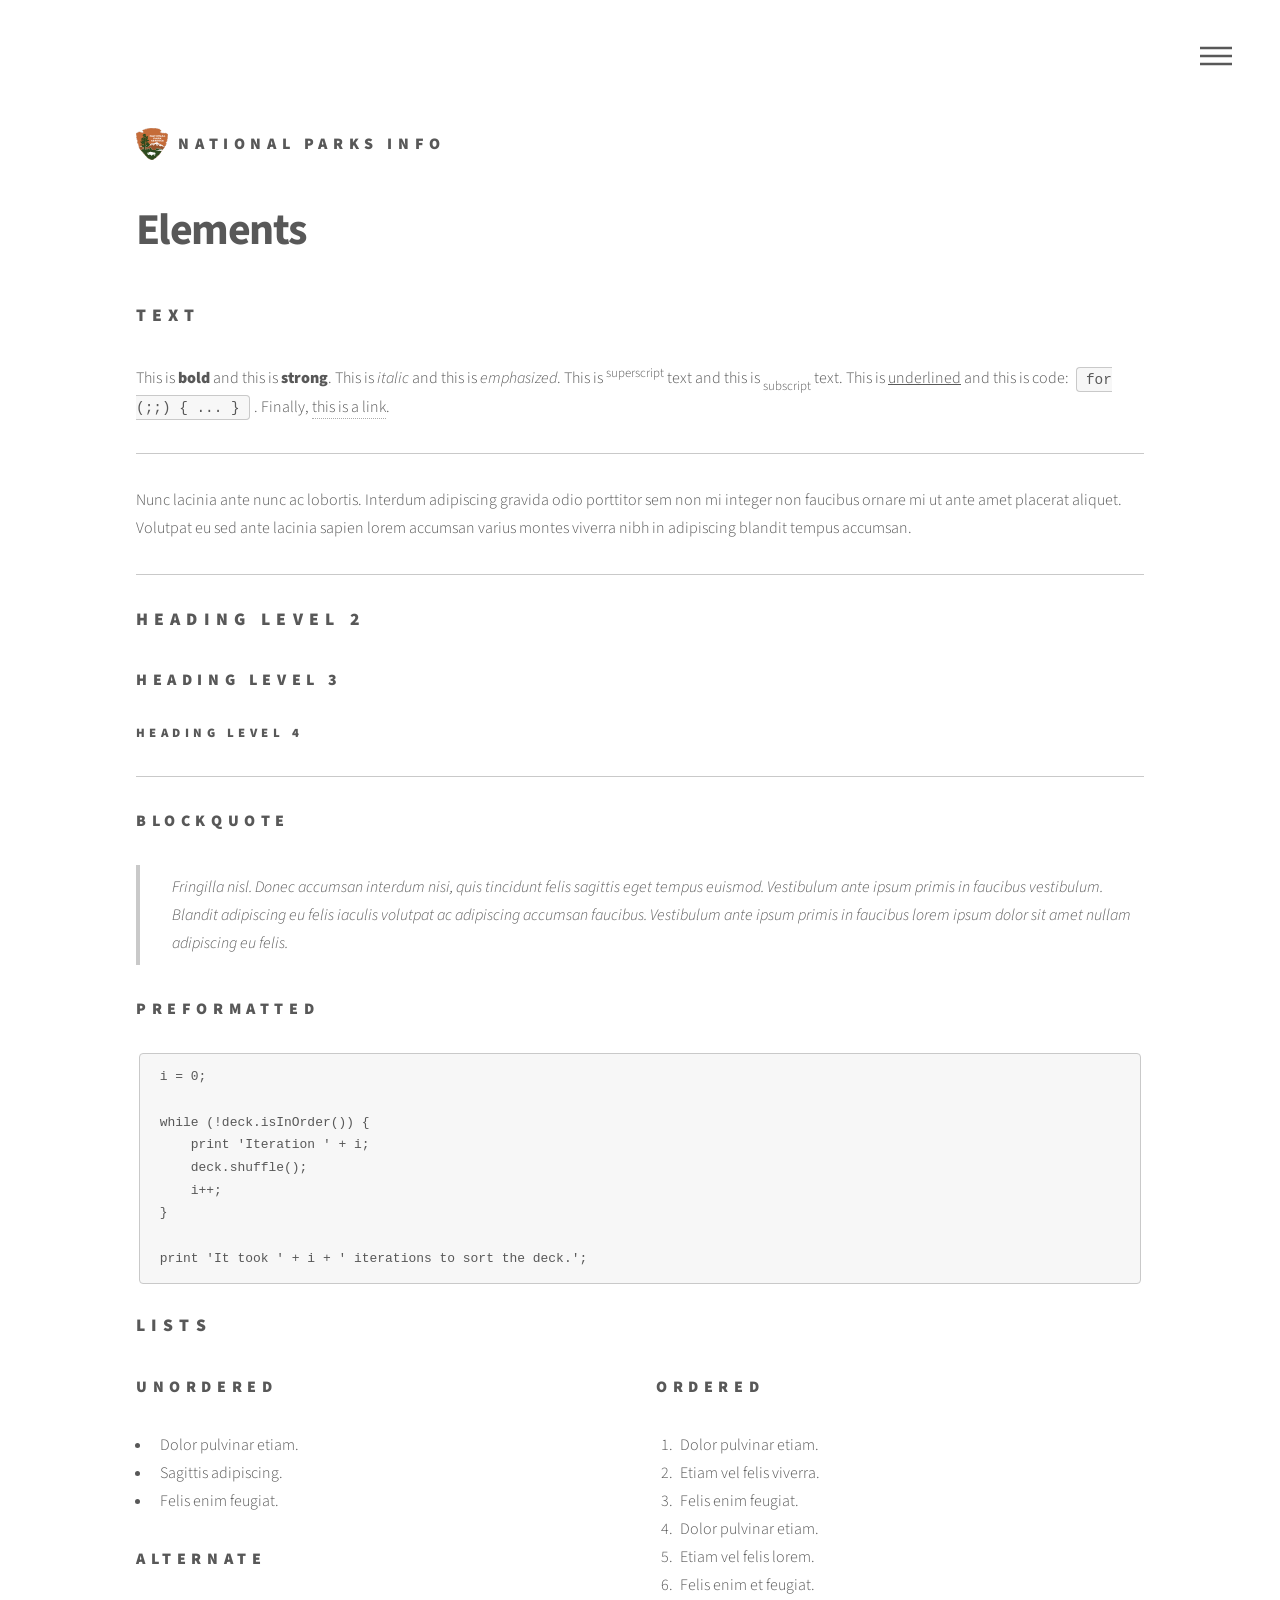
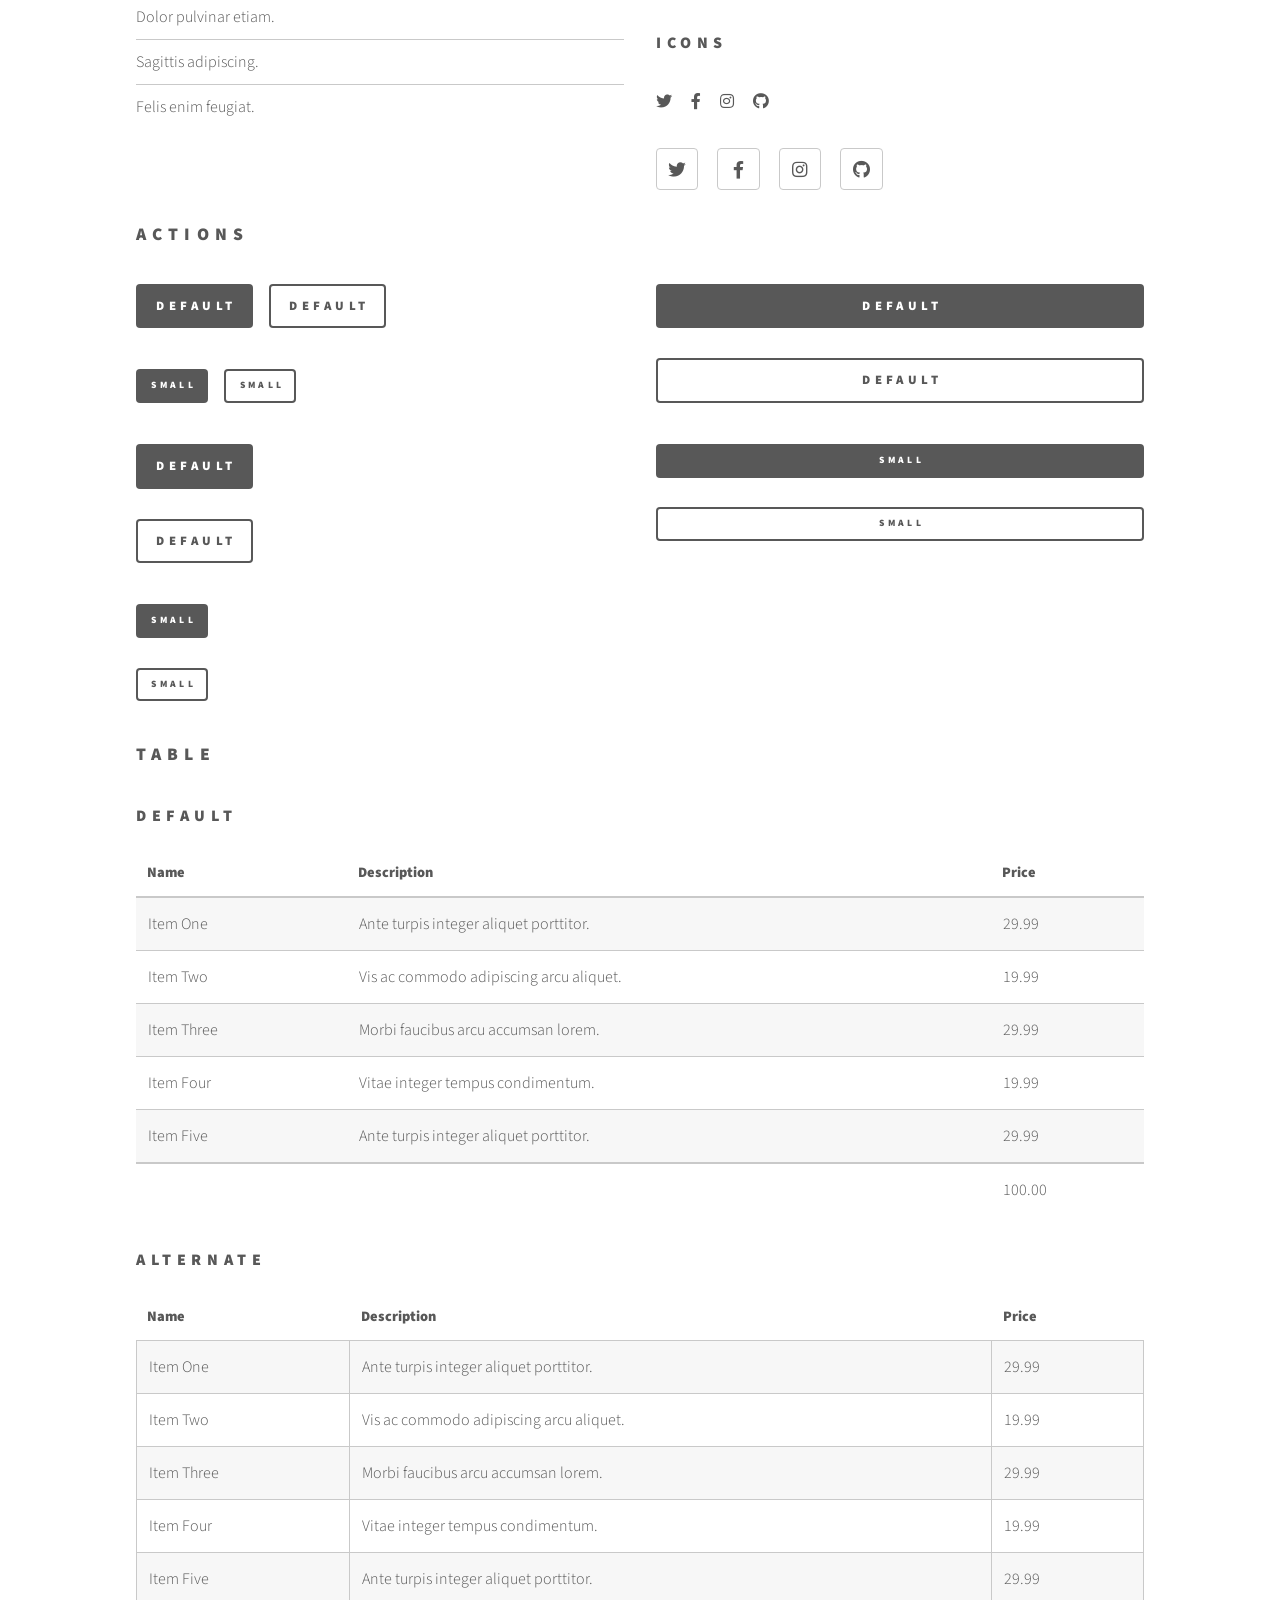
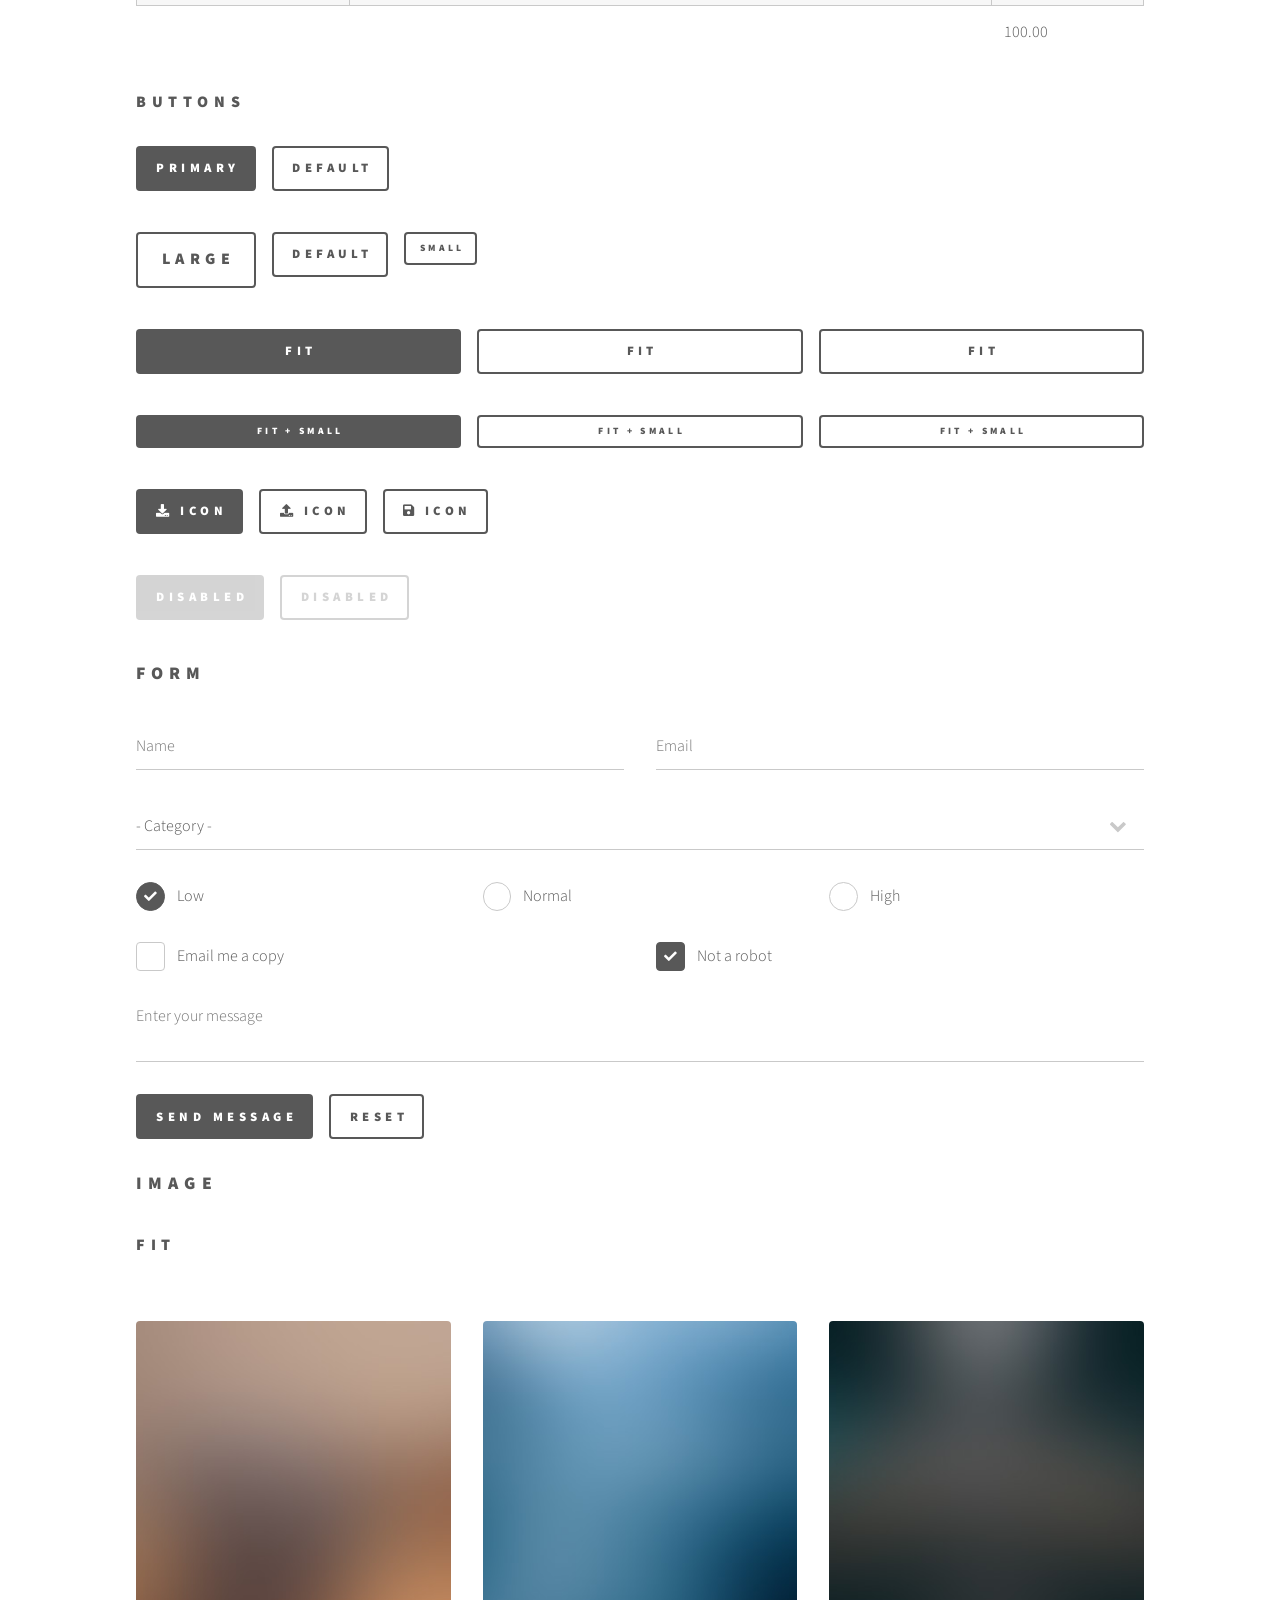
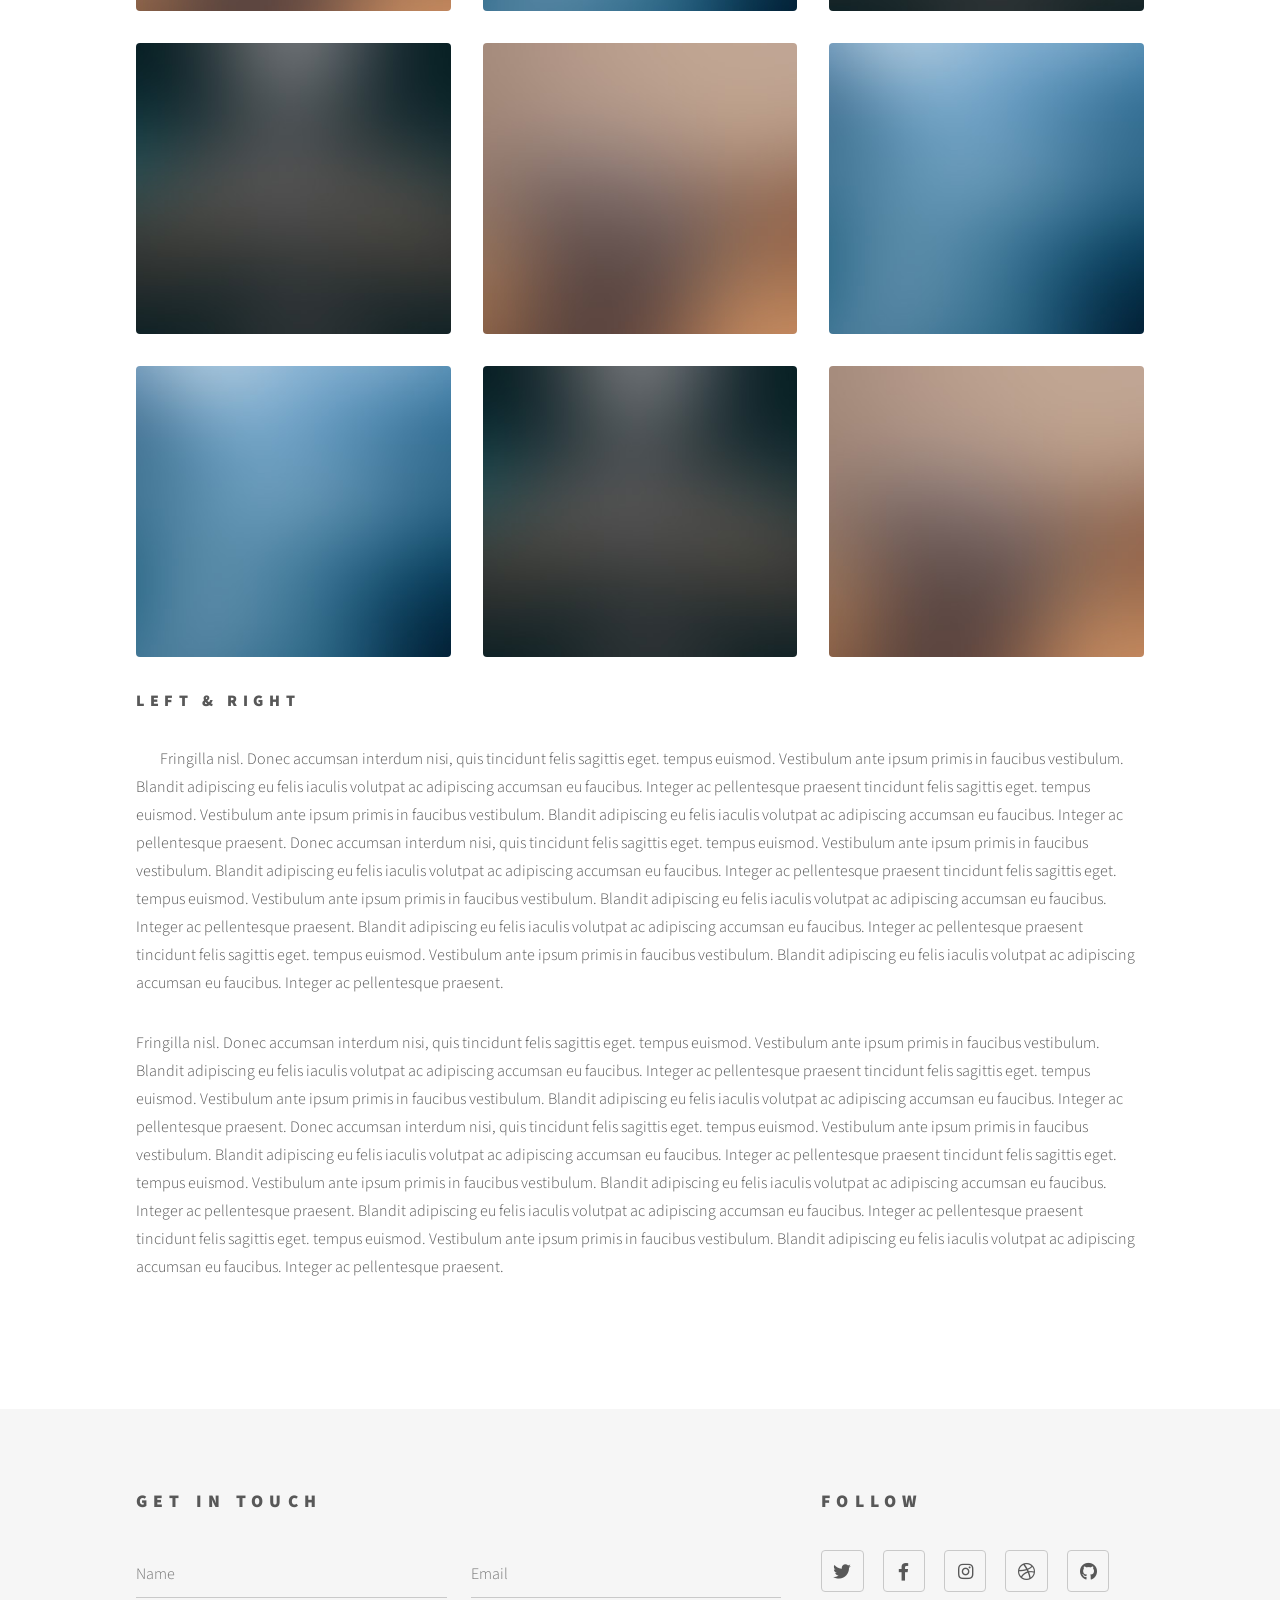
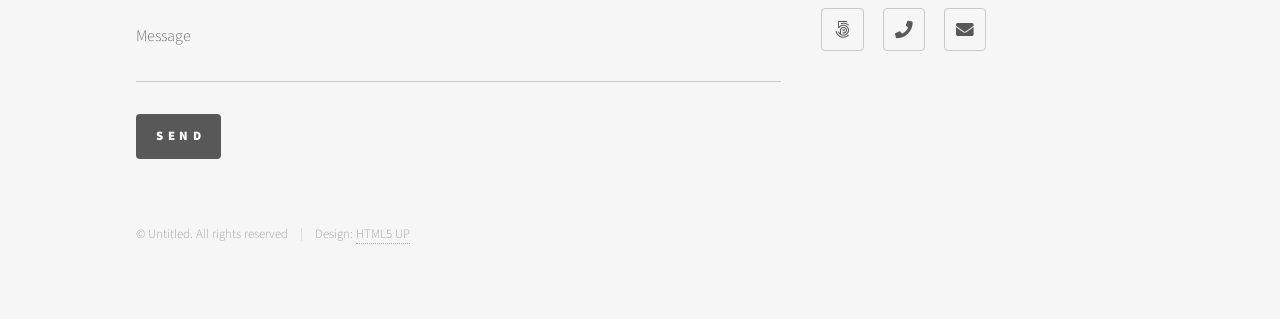
==== elements.html @ 00351a28 "first commit" ====
<!DOCTYPE HTML>
<!--
	Phantom by HTML5 UP
	html5up.net | @ajlkn
	Free for personal and commercial use under the CCA 3.0 license (html5up.net/license)
-->
<html>
	<head>
		<title>Elements - Phantom by HTML5 UP</title>
		<meta charset="utf-8" />
		<meta name="viewport" content="width=device-width, initial-scale=1, user-scalable=no" />
		<link rel="stylesheet" href="assets/css/main.css" />
		<noscript><link rel="stylesheet" href="assets/css/noscript.css" /></noscript>
	</head>
	<body class="is-preload">
		<!-- Wrapper -->
			<div id="wrapper">

				<!-- Header -->
					<header id="header">
						<div class="inner">

							<!-- Logo -->
							<a href="index.html" class="logo">
								<span class="symbol"><img src="images/logo.svg" alt="" /></span><span class="title">National Parks info</span>
							</a>

							<!-- Nav -->
								<nav>
									<ul>
										<li><a href="#menu">Menu</a></li>
									</ul>
								</nav>

						</div>
					</header>

				<!-- Menu -->
				<nav id="menu">
					<h2>Menu</h2>
					<ul>
						<li><a href="index.html">Home</a></li>
						<li><a href="map.html">3D MAP</a></li>
						<li><a href="vistitors.html">vistitors</a></li>
						<li><a href="vistitors-expanded.html">vistitors-expanded</a></li>
						<li><a href="tableauPark.html">Tableau Pie </a></li>
						<li><a href="SQL.html">SQL</a></li>
						<li><a href="tableauYear.html">Tableau Line graph</a></li>
						<li><a href="Readme.md">README</a></li>
					</ul>
				</nav>

				<!-- Main -->
					<div id="main">
						<div class="inner">
							<h1>Elements</h1>

							<!-- Text -->
								<section>
									<h2>Text</h2>
									<p>This is <b>bold</b> and this is <strong>strong</strong>. This is <i>italic</i> and this is <em>emphasized</em>.
									This is <sup>superscript</sup> text and this is <sub>subscript</sub> text.
									This is <u>underlined</u> and this is code: <code>for (;;) { ... }</code>. Finally, <a href="#">this is a link</a>.</p>
									<hr />
									<p>Nunc lacinia ante nunc ac lobortis. Interdum adipiscing gravida odio porttitor sem non mi integer non faucibus ornare mi ut ante amet placerat aliquet. Volutpat eu sed ante lacinia sapien lorem accumsan varius montes viverra nibh in adipiscing blandit tempus accumsan.</p>
									<hr />
									<h2>Heading Level 2</h2>
									<h3>Heading Level 3</h3>
									<h4>Heading Level 4</h4>
									<hr />
									<h3>Blockquote</h3>
									<blockquote>Fringilla nisl. Donec accumsan interdum nisi, quis tincidunt felis sagittis eget tempus euismod. Vestibulum ante ipsum primis in faucibus vestibulum. Blandit adipiscing eu felis iaculis volutpat ac adipiscing accumsan faucibus. Vestibulum ante ipsum primis in faucibus lorem ipsum dolor sit amet nullam adipiscing eu felis.</blockquote>
									<h3>Preformatted</h3>
									<pre><code>i = 0;

while (!deck.isInOrder()) {
    print 'Iteration ' + i;
    deck.shuffle();
    i++;
}

print 'It took ' + i + ' iterations to sort the deck.';</code></pre>
								</section>

							<!-- Lists -->
								<section>
									<h2>Lists</h2>
									<div class="row">
										<div class="col-6 col-12-medium">
											<h3>Unordered</h3>
											<ul>
												<li>Dolor pulvinar etiam.</li>
												<li>Sagittis adipiscing.</li>
												<li>Felis enim feugiat.</li>
											</ul>
											<h3>Alternate</h3>
											<ul class="alt">
												<li>Dolor pulvinar etiam.</li>
												<li>Sagittis adipiscing.</li>
												<li>Felis enim feugiat.</li>
											</ul>
										</div>
										<div class="col-6 col-12-medium">
											<h3>Ordered</h3>
											<ol>
												<li>Dolor pulvinar etiam.</li>
												<li>Etiam vel felis viverra.</li>
												<li>Felis enim feugiat.</li>
												<li>Dolor pulvinar etiam.</li>
												<li>Etiam vel felis lorem.</li>
												<li>Felis enim et feugiat.</li>
											</ol>
											<h3>Icons</h3>
											<ul class="icons">
												<li><a href="#" class="icon brands style1 fa-twitter"><span class="label">Twitter</span></a></li>
												<li><a href="#" class="icon brands style1 fa-facebook-f"><span class="label">Facebook</span></a></li>
												<li><a href="#" class="icon brands style1 fa-instagram"><span class="label">Instagram</span></a></li>
												<li><a href="#" class="icon brands style1 fa-github"><span class="label">Github</span></a></li>
											</ul>
											<ul class="icons">
												<li><a href="#" class="icon brands style2 fa-twitter"><span class="label">Twitter</span></a></li>
												<li><a href="#" class="icon brands style2 fa-facebook-f"><span class="label">Facebook</span></a></li>
												<li><a href="#" class="icon brands style2 fa-instagram"><span class="label">Instagram</span></a></li>
												<li><a href="#" class="icon brands style2 fa-github"><span class="label">Github</span></a></li>
											</ul>
										</div>
									</div>
									<h2>Actions</h2>
									<div class="row">
										<div class="col-6 col-12-medium">
											<ul class="actions">
												<li><a href="#" class="button primary">Default</a></li>
												<li><a href="#" class="button">Default</a></li>
											</ul>
											<ul class="actions small">
												<li><a href="#" class="button primary small">Small</a></li>
												<li><a href="#" class="button small">Small</a></li>
											</ul>
											<ul class="actions stacked">
												<li><a href="#" class="button primary">Default</a></li>
												<li><a href="#" class="button">Default</a></li>
											</ul>
											<ul class="actions stacked">
												<li><a href="#" class="button primary small">Small</a></li>
												<li><a href="#" class="button small">Small</a></li>
											</ul>
										</div>
										<div class="col-6 col-12-medium">
											<ul class="actions stacked">
												<li><a href="#" class="button primary fit">Default</a></li>
												<li><a href="#" class="button fit">Default</a></li>
											</ul>
											<ul class="actions stacked">
												<li><a href="#" class="button primary small fit">Small</a></li>
												<li><a href="#" class="button small fit">Small</a></li>
											</ul>
										</div>
									</div>
								</section>

							<!-- Table -->
								<section>
									<h2>Table</h2>
									<h3>Default</h3>
									<div class="table-wrapper">
										<table>
											<thead>
												<tr>
													<th>Name</th>
													<th>Description</th>
													<th>Price</th>
												</tr>
											</thead>
											<tbody>
												<tr>
													<td>Item One</td>
													<td>Ante turpis integer aliquet porttitor.</td>
													<td>29.99</td>
												</tr>
												<tr>
													<td>Item Two</td>
													<td>Vis ac commodo adipiscing arcu aliquet.</td>
													<td>19.99</td>
												</tr>
												<tr>
													<td>Item Three</td>
													<td> Morbi faucibus arcu accumsan lorem.</td>
													<td>29.99</td>
												</tr>
												<tr>
													<td>Item Four</td>
													<td>Vitae integer tempus condimentum.</td>
													<td>19.99</td>
												</tr>
												<tr>
													<td>Item Five</td>
													<td>Ante turpis integer aliquet porttitor.</td>
													<td>29.99</td>
												</tr>
											</tbody>
											<tfoot>
												<tr>
													<td colspan="2"></td>
													<td>100.00</td>
												</tr>
											</tfoot>
										</table>
									</div>

									<h3>Alternate</h3>
									<div class="table-wrapper">
										<table class="alt">
											<thead>
												<tr>
													<th>Name</th>
													<th>Description</th>
													<th>Price</th>
												</tr>
											</thead>
											<tbody>
												<tr>
													<td>Item One</td>
													<td>Ante turpis integer aliquet porttitor.</td>
													<td>29.99</td>
												</tr>
												<tr>
													<td>Item Two</td>
													<td>Vis ac commodo adipiscing arcu aliquet.</td>
													<td>19.99</td>
												</tr>
												<tr>
													<td>Item Three</td>
													<td> Morbi faucibus arcu accumsan lorem.</td>
													<td>29.99</td>
												</tr>
												<tr>
													<td>Item Four</td>
													<td>Vitae integer tempus condimentum.</td>
													<td>19.99</td>
												</tr>
												<tr>
													<td>Item Five</td>
													<td>Ante turpis integer aliquet porttitor.</td>
													<td>29.99</td>
												</tr>
											</tbody>
											<tfoot>
												<tr>
													<td colspan="2"></td>
													<td>100.00</td>
												</tr>
											</tfoot>
										</table>
									</div>
								</section>

							<!-- Buttons -->
								<section>
									<h3>Buttons</h3>
									<ul class="actions">
										<li><a href="#" class="button primary">Primary</a></li>
										<li><a href="#" class="button">Default</a></li>
									</ul>
									<ul class="actions">
										<li><a href="#" class="button large">Large</a></li>
										<li><a href="#" class="button">Default</a></li>
										<li><a href="#" class="button small">Small</a></li>
									</ul>
									<ul class="actions fit">
										<li><a href="#" class="button primary fit">Fit</a></li>
										<li><a href="#" class="button fit">Fit</a></li>
										<li><a href="#" class="button fit">Fit</a></li>
									</ul>
									<ul class="actions fit small">
										<li><a href="#" class="button primary fit small">Fit + Small</a></li>
										<li><a href="#" class="button fit small">Fit + Small</a></li>
										<li><a href="#" class="button fit small">Fit + Small</a></li>
									</ul>
									<ul class="actions">
										<li><a href="#" class="button primary icon solid fa-download">Icon</a></li>
										<li><a href="#" class="button icon solid fa-upload">Icon</a></li>
										<li><a href="#" class="button icon solid fa-save">Icon</a></li>
									</ul>
									<ul class="actions">
										<li><span class="button primary disabled">Disabled</span></li>
										<li><span class="button disabled">Disabled</span></li>
									</ul>
								</section>

							<!-- Form -->
								<section>
									<h2>Form</h2>
									<form method="post" action="#">
										<div class="row gtr-uniform">
											<div class="col-6 col-12-xsmall">
												<input type="text" name="demo-name" id="demo-name" value="" placeholder="Name" />
											</div>
											<div class="col-6 col-12-xsmall">
												<input type="email" name="demo-email" id="demo-email" value="" placeholder="Email" />
											</div>
											<div class="col-12">
												<select name="demo-category" id="demo-category">
													<option value="">- Category -</option>
													<option value="1">Manufacturing</option>
													<option value="1">Shipping</option>
													<option value="1">Administration</option>
													<option value="1">Human Resources</option>
												</select>
											</div>
											<div class="col-4 col-12-small">
												<input type="radio" id="demo-priority-low" name="demo-priority" checked>
												<label for="demo-priority-low">Low</label>
											</div>
											<div class="col-4 col-12-small">
												<input type="radio" id="demo-priority-normal" name="demo-priority">
												<label for="demo-priority-normal">Normal</label>
											</div>
											<div class="col-4 col-12-small">
												<input type="radio" id="demo-priority-high" name="demo-priority">
												<label for="demo-priority-high">High</label>
											</div>
											<div class="col-6 col-12-small">
												<input type="checkbox" id="demo-copy" name="demo-copy">
												<label for="demo-copy">Email me a copy</label>
											</div>
											<div class="col-6 col-12-small">
												<input type="checkbox" id="demo-human" name="demo-human" checked>
												<label for="demo-human">Not a robot</label>
											</div>
											<div class="col-12">
												<textarea name="demo-message" id="demo-message" placeholder="Enter your message" rows="6"></textarea>
											</div>
											<div class="col-12">
												<ul class="actions">
													<li><input type="submit" value="Send Message" class="primary" /></li>
													<li><input type="reset" value="Reset" /></li>
												</ul>
											</div>
										</div>
									</form>
								</section>

							<!-- Image -->
								<section>
									<h2>Image</h2>
									<h3>Fit</h3>
									<div class="box alt">
										<div class="row gtr-uniform">
											<div class="col-12"><span class="image fit"><img src="images/pic13.jpg" alt="" /></span></div>
											<div class="col-4"><span class="image fit"><img src="images/pic01.jpg" alt="" /></span></div>
											<div class="col-4"><span class="image fit"><img src="images/pic02.jpg" alt="" /></span></div>
											<div class="col-4"><span class="image fit"><img src="images/pic03.jpg" alt="" /></span></div>
											<div class="col-4"><span class="image fit"><img src="images/pic03.jpg" alt="" /></span></div>
											<div class="col-4"><span class="image fit"><img src="images/pic01.jpg" alt="" /></span></div>
											<div class="col-4"><span class="image fit"><img src="images/pic02.jpg" alt="" /></span></div>
											<div class="col-4"><span class="image fit"><img src="images/pic02.jpg" alt="" /></span></div>
											<div class="col-4"><span class="image fit"><img src="images/pic03.jpg" alt="" /></span></div>
											<div class="col-4"><span class="image fit"><img src="images/pic01.jpg" alt="" /></span></div>
										</div>
									</div>
									<h3>Left &amp; Right</h3>
									<p><span class="image left"><img src="images/pic14.jpg" alt="" /></span>Fringilla nisl. Donec accumsan interdum nisi, quis tincidunt felis sagittis eget. tempus euismod. Vestibulum ante ipsum primis in faucibus vestibulum. Blandit adipiscing eu felis iaculis volutpat ac adipiscing accumsan eu faucibus. Integer ac pellentesque praesent tincidunt felis sagittis eget. tempus euismod. Vestibulum ante ipsum primis in faucibus vestibulum. Blandit adipiscing eu felis iaculis volutpat ac adipiscing accumsan eu faucibus. Integer ac pellentesque praesent. Donec accumsan interdum nisi, quis tincidunt felis sagittis eget. tempus euismod. Vestibulum ante ipsum primis in faucibus vestibulum. Blandit adipiscing eu felis iaculis volutpat ac adipiscing accumsan eu faucibus. Integer ac pellentesque praesent tincidunt felis sagittis eget. tempus euismod. Vestibulum ante ipsum primis in faucibus vestibulum. Blandit adipiscing eu felis iaculis volutpat ac adipiscing accumsan eu faucibus. Integer ac pellentesque praesent. Blandit adipiscing eu felis iaculis volutpat ac adipiscing accumsan eu faucibus. Integer ac pellentesque praesent tincidunt felis sagittis eget. tempus euismod. Vestibulum ante ipsum primis in faucibus vestibulum. Blandit adipiscing eu felis iaculis volutpat ac adipiscing accumsan eu faucibus. Integer ac pellentesque praesent.</p>
									<p><span class="image right"><img src="images/pic15.jpg" alt="" /></span>Fringilla nisl. Donec accumsan interdum nisi, quis tincidunt felis sagittis eget. tempus euismod. Vestibulum ante ipsum primis in faucibus vestibulum. Blandit adipiscing eu felis iaculis volutpat ac adipiscing accumsan eu faucibus. Integer ac pellentesque praesent tincidunt felis sagittis eget. tempus euismod. Vestibulum ante ipsum primis in faucibus vestibulum. Blandit adipiscing eu felis iaculis volutpat ac adipiscing accumsan eu faucibus. Integer ac pellentesque praesent. Donec accumsan interdum nisi, quis tincidunt felis sagittis eget. tempus euismod. Vestibulum ante ipsum primis in faucibus vestibulum. Blandit adipiscing eu felis iaculis volutpat ac adipiscing accumsan eu faucibus. Integer ac pellentesque praesent tincidunt felis sagittis eget. tempus euismod. Vestibulum ante ipsum primis in faucibus vestibulum. Blandit adipiscing eu felis iaculis volutpat ac adipiscing accumsan eu faucibus. Integer ac pellentesque praesent. Blandit adipiscing eu felis iaculis volutpat ac adipiscing accumsan eu faucibus. Integer ac pellentesque praesent tincidunt felis sagittis eget. tempus euismod. Vestibulum ante ipsum primis in faucibus vestibulum. Blandit adipiscing eu felis iaculis volutpat ac adipiscing accumsan eu faucibus. Integer ac pellentesque praesent.</p>
								</section>

						</div>
					</div>

				<!-- Footer -->
					<footer id="footer">
						<div class="inner">
							<section>
								<h2>Get in touch</h2>
								<form method="post" action="#">
									<div class="fields">
										<div class="field half">
											<input type="text" name="name" id="name" placeholder="Name" />
										</div>
										<div class="field half">
											<input type="email" name="email" id="email" placeholder="Email" />
										</div>
										<div class="field">
											<textarea name="message" id="message" placeholder="Message"></textarea>
										</div>
									</div>
									<ul class="actions">
										<li><input type="submit" value="Send" class="primary" /></li>
									</ul>
								</form>
							</section>
							<section>
								<h2>Follow</h2>
								<ul class="icons">
									<li><a href="#" class="icon brands style2 fa-twitter"><span class="label">Twitter</span></a></li>
									<li><a href="#" class="icon brands style2 fa-facebook-f"><span class="label">Facebook</span></a></li>
									<li><a href="#" class="icon brands style2 fa-instagram"><span class="label">Instagram</span></a></li>
									<li><a href="#" class="icon brands style2 fa-dribbble"><span class="label">Dribbble</span></a></li>
									<li><a href="#" class="icon brands style2 fa-github"><span class="label">GitHub</span></a></li>
									<li><a href="#" class="icon brands style2 fa-500px"><span class="label">500px</span></a></li>
									<li><a href="#" class="icon solid style2 fa-phone"><span class="label">Phone</span></a></li>
									<li><a href="#" class="icon solid style2 fa-envelope"><span class="label">Email</span></a></li>
								</ul>
							</section>
							<ul class="copyright">
								<li>&copy; Untitled. All rights reserved</li><li>Design: <a href="http://html5up.net">HTML5 UP</a></li>
							</ul>
						</div>
					</footer>

			</div>

		<!-- Scripts -->
			<script src="assets/js/jquery.min.js"></script>
			<script src="assets/js/browser.min.js"></script>
			<script src="assets/js/breakpoints.min.js"></script>
			<script src="assets/js/util.js"></script>
			<script src="assets/js/main.js"></script>

	</body>
</html>
---- assets/css/main.css ----
@import url(fontawesome-all.min.css);
@import url("https://fonts.googleapis.com/css?family=Source+Sans+Pro:300,700,900");

/*
	Phantom by HTML5 UP
	html5up.net | @ajlkn
	Free for personal and commercial use under the CCA 3.0 license (html5up.net/license)
*/

html, body, div, span, applet, object,
iframe, h1, h2, h3, h4, h5, h6, p, blockquote,
pre, a, abbr, acronym, address, big, cite,
code, del, dfn, em, img, ins, kbd, q, s, samp,
small, strike, strong, sub, sup, tt, var, b,
u, i, center, dl, dt, dd, ol, ul, li, fieldset,
form, label, legend, table, caption, tbody,
tfoot, thead, tr, th, td, article, aside,
canvas, details, embed, figure, figcaption,
footer, header, hgroup, menu, nav, output, ruby,
section, summary, time, mark, audio, video {
	margin: 0;
	padding: 0;
	border: 0;
	font-size: 100%;
	font: inherit;
	vertical-align: baseline;}

article, aside, details, figcaption, figure,
footer, header, hgroup, menu, nav, section {
	display: block;}

body {
	line-height: 1;
}

ol, ul {
	list-style: none;
}

blockquote, q {
	quotes: none;
}

	blockquote:before, blockquote:after, q:before, q:after {
		content: '';
		content: none;
	}

table {
	border-collapse: collapse;
	border-spacing: 0;
}

body {
	-webkit-text-size-adjust: none;
}

mark {
	background-color: transparent;
	color: inherit;
}

input::-moz-focus-inner {
	border: 0;
	padding: 0;
}

input, select, textarea {
	-moz-appearance: none;
	-webkit-appearance: none;
	-ms-appearance: none;
	appearance: none;
}

/* Basic */

	@-ms-viewport {
		width: device-width;
	}

	body {
		-ms-overflow-style: scrollbar;
	}

	@media screen and (max-width: 480px) {

		html, body {
			min-width: 320px;
		}

	}

	html {
		box-sizing: border-box;
	}

	*, *:before, *:after {
		box-sizing: inherit;
	}

	body {
		background: #ffffff;
	}

		body.is-preload *, body.is-preload *:before, body.is-preload *:after {
			-moz-animation: none !important;
			-webkit-animation: none !important;
			-ms-animation: none !important;
			animation: none !important;
			-moz-transition: none !important;
			-webkit-transition: none !important;
			-ms-transition: none !important;
			transition: none !important;
		}

/* Type */

	body, input, select, textarea {
		color: #585858;
		font-family: "Source Sans Pro", Helvetica, sans-serif;
		font-size: 16pt;
		font-weight: 300;
		line-height: 1.75;
	}

		@media screen and (max-width: 1680px) {

			body, input, select, textarea {
				font-size: 14pt;
			}

		}

		@media screen and (max-width: 1280px) {

			body, input, select, textarea {
				font-size: 12pt;
			}

		}

	a {
		-moz-transition: border-bottom-color 0.2s ease, color 0.2s ease;
		-webkit-transition: border-bottom-color 0.2s ease, color 0.2s ease;
		-ms-transition: border-bottom-color 0.2s ease, color 0.2s ease;
		transition: border-bottom-color 0.2s ease, color 0.2s ease;
		text-decoration: none;
		color: #585858;
		border-bottom: dotted 1px rgba(88, 88, 88, 0.5);
	}

		a:hover {
			border-bottom-color: transparent;
			color: #f2849e !important;
		}

	strong, b {
		font-weight: 900;
	}

	em, i {
		font-style: italic;
	}

	p {
		margin: 0 0 2em 0;
	}

	h1 {
		font-size: 2.75em;
		font-weight: 700;
		line-height: 1.3;
		margin: 0 0 1em 0;
		letter-spacing: -0.035em;
	}

		h1 a {
			color: inherit;
		}

		@media screen and (max-width: 736px) {

			h1 {
				font-size: 2em;
				margin: 0 0 1em 0;
			}

		}

		@media screen and (max-width: 360px) {

			h1 {
				font-size: 1.75em;
			}

		}

	h2, h3, h4, h5, h6 {
		font-weight: 900;
		line-height: 1.5;
		margin: 0 0 2em 0;
		text-transform: uppercase;
		letter-spacing: 0.35em;
	}

		h2 a, h3 a, h4 a, h5 a, h6 a {
			color: inherit;
		}

	h2 {
		font-size: 1.1em;
	}

	h3 {
		font-size: 1em;
	}

	h4 {
		font-size: 0.8em;
	}

	h5 {
		font-size: 0.8em;
	}

	h6 {
		font-size: 0.8em;
	}

	@media screen and (max-width: 980px) {

		h1 br, h2 br, h3 br, h4 br, h5 br, h6 br {
			display: none;
		}

	}

	@media screen and (max-width: 736px) {

		h2 {
			font-size: 1em;
		}

		h3 {
			font-size: 0.8em;
		}

	}

	sub {
		font-size: 0.8em;
		position: relative;
		top: 0.5em;
	}

	sup {
		font-size: 0.8em;
		position: relative;
		top: -0.5em;
	}

	blockquote {
		border-left: solid 4px #c9c9c9;
		font-style: italic;
		margin: 0 0 2em 0;
		padding: 0.5em 0 0.5em 2em;
	}

	code {
		background: rgba(144, 144, 144, 0.075);
		border-radius: 4px;
		border: solid 1px #c9c9c9;
		font-family: "Courier New", monospace;
		font-size: 0.9em;
		margin: 0 0.25em;
		padding: 0.25em 0.65em;
	}

	pre {
		-webkit-overflow-scrolling: touch;
		font-family: "Courier New", monospace;
		font-size: 0.9em;
		margin: 0 0 2em 0;
	}

		pre code {
			display: block;
			line-height: 1.75;
			padding: 1em 1.5em;
			overflow-x: auto;
		}

	hr {
		border: 0;
		border-bottom: solid 1px #c9c9c9;
		margin: 2em 0;
	}

		hr.major {
			margin: 3em 0;
		}

	.align-left {
		text-align: left;
	}

	.align-center {
		text-align: center;
	}

	.align-right {
		text-align: right;
	}

/* Row */

	.row {
		display: flex;
		flex-wrap: wrap;
		box-sizing: border-box;
		align-items: stretch;
	}

		.row > * {
			box-sizing: border-box;
		}

		.row.gtr-uniform > * > :last-child {
			margin-bottom: 0;
		}

		.row.aln-left {
			justify-content: flex-start;
		}

		.row.aln-center {
			justify-content: center;
		}

		.row.aln-right {
			justify-content: flex-end;
		}

		.row.aln-top {
			align-items: flex-start;
		}

		.row.aln-middle {
			align-items: center;
		}

		.row.aln-bottom {
			align-items: flex-end;
		}

		.row > .imp {
			order: -1;
		}

		.row > .col-1 {
			width: 8.33333%;
		}

		.row > .off-1 {
			margin-left: 8.33333%;
		}

		.row > .col-2 {
			width: 16.66667%;
		}

		.row > .off-2 {
			margin-left: 16.66667%;
		}

		.row > .col-3 {
			width: 25%;
		}

		.row > .off-3 {
			margin-left: 25%;
		}

		.row > .col-4 {
			width: 33.33333%;
		}

		.row > .off-4 {
			margin-left: 33.33333%;
		}

		.row > .col-5 {
			width: 41.66667%;
		}

		.row > .off-5 {
			margin-left: 41.66667%;
		}

		.row > .col-6 {
			width: 50%;
		}

		.row > .off-6 {
			margin-left: 50%;
		}

		.row > .col-7 {
			width: 58.33333%;
		}

		.row > .off-7 {
			margin-left: 58.33333%;
		}

		.row > .col-8 {
			width: 66.66667%;
		}

		.row > .off-8 {
			margin-left: 66.66667%;
		}

		.row > .col-9 {
			width: 75%;
		}

		.row > .off-9 {
			margin-left: 75%;
		}

		.row > .col-10 {
			width: 83.33333%;
		}

		.row > .off-10 {
			margin-left: 83.33333%;
		}

		.row > .col-11 {
			width: 91.66667%;
		}

		.row > .off-11 {
			margin-left: 91.66667%;
		}

		.row > .col-12 {
			width: 100%;
		}

		.row > .off-12 {
			margin-left: 100%;
		}

		.row.gtr-0 {
			margin-top: 0;
			margin-left: 0em;
		}

			.row.gtr-0 > * {
				padding: 0 0 0 0em;
			}

			.row.gtr-0.gtr-uniform {
				margin-top: 0em;
			}

				.row.gtr-0.gtr-uniform > * {
					padding-top: 0em;
				}

		.row.gtr-25 {
			margin-top: 0;
			margin-left: -0.5em;
		}

			.row.gtr-25 > * {
				padding: 0 0 0 0.5em;
			}

			.row.gtr-25.gtr-uniform {
				margin-top: -0.5em;
			}

				.row.gtr-25.gtr-uniform > * {
					padding-top: 0.5em;
				}

		.row.gtr-50 {
			margin-top: 0;
			margin-left: -1em;
		}

			.row.gtr-50 > * {
				padding: 0 0 0 1em;
			}

			.row.gtr-50.gtr-uniform {
				margin-top: -1em;
			}

				.row.gtr-50.gtr-uniform > * {
					padding-top: 1em;
				}

		.row {
			margin-top: 0;
			margin-left: -2em;
		}

			.row > * {
				padding: 0 0 0 2em;
			}

			.row.gtr-uniform {
				margin-top: -2em;
			}

				.row.gtr-uniform > * {
					padding-top: 2em;
				}

		.row.gtr-150 {
			margin-top: 0;
			margin-left: -3em;
		}

			.row.gtr-150 > * {
				padding: 0 0 0 3em;
			}

			.row.gtr-150.gtr-uniform {
				margin-top: -3em;
			}

				.row.gtr-150.gtr-uniform > * {
					padding-top: 3em;
				}

		.row.gtr-200 {
			margin-top: 0;
			margin-left: -4em;
		}

			.row.gtr-200 > * {
				padding: 0 0 0 4em;
			}

			.row.gtr-200.gtr-uniform {
				margin-top: -4em;
			}

				.row.gtr-200.gtr-uniform > * {
					padding-top: 4em;
				}

		@media screen and (max-width: 1680px) {

			.row {
				display: flex;
				flex-wrap: wrap;
				box-sizing: border-box;
				align-items: stretch;
			}

				.row > * {
					box-sizing: border-box;
				}

				.row.gtr-uniform > * > :last-child {
					margin-bottom: 0;
				}

				.row.aln-left {
					justify-content: flex-start;
				}

				.row.aln-center {
					justify-content: center;
				}

				.row.aln-right {
					justify-content: flex-end;
				}

				.row.aln-top {
					align-items: flex-start;
				}

				.row.aln-middle {
					align-items: center;
				}

				.row.aln-bottom {
					align-items: flex-end;
				}

				.row > .imp-xlarge {
					order: -1;
				}

				.row > .col-1-xlarge {
					width: 8.33333%;
				}

				.row > .off-1-xlarge {
					margin-left: 8.33333%;
				}

				.row > .col-2-xlarge {
					width: 16.66667%;
				}

				.row > .off-2-xlarge {
					margin-left: 16.66667%;
				}

				.row > .col-3-xlarge {
					width: 25%;
				}

				.row > .off-3-xlarge {
					margin-left: 25%;
				}

				.row > .col-4-xlarge {
					width: 33.33333%;
				}

				.row > .off-4-xlarge {
					margin-left: 33.33333%;
				}

				.row > .col-5-xlarge {
					width: 41.66667%;
				}

				.row > .off-5-xlarge {
					margin-left: 41.66667%;
				}

				.row > .col-6-xlarge {
					width: 50%;
				}

				.row > .off-6-xlarge {
					margin-left: 50%;
				}

				.row > .col-7-xlarge {
					width: 58.33333%;
				}

				.row > .off-7-xlarge {
					margin-left: 58.33333%;
				}

				.row > .col-8-xlarge {
					width: 66.66667%;
				}

				.row > .off-8-xlarge {
					margin-left: 66.66667%;
				}

				.row > .col-9-xlarge {
					width: 75%;
				}

				.row > .off-9-xlarge {
					margin-left: 75%;
				}

				.row > .col-10-xlarge {
					width: 83.33333%;
				}

				.row > .off-10-xlarge {
					margin-left: 83.33333%;
				}

				.row > .col-11-xlarge {
					width: 91.66667%;
				}

				.row > .off-11-xlarge {
					margin-left: 91.66667%;
				}

				.row > .col-12-xlarge {
					width: 100%;
				}

				.row > .off-12-xlarge {
					margin-left: 100%;
				}

				.row.gtr-0 {
					margin-top: 0;
					margin-left: 0em;
				}

					.row.gtr-0 > * {
						padding: 0 0 0 0em;
					}

					.row.gtr-0.gtr-uniform {
						margin-top: 0em;
					}

						.row.gtr-0.gtr-uniform > * {
							padding-top: 0em;
						}

				.row.gtr-25 {
					margin-top: 0;
					margin-left: -0.5em;
				}

					.row.gtr-25 > * {
						padding: 0 0 0 0.5em;
					}

					.row.gtr-25.gtr-uniform {
						margin-top: -0.5em;
					}

						.row.gtr-25.gtr-uniform > * {
							padding-top: 0.5em;
						}

				.row.gtr-50 {
					margin-top: 0;
					margin-left: -1em;
				}

					.row.gtr-50 > * {
						padding: 0 0 0 1em;
					}

					.row.gtr-50.gtr-uniform {
						margin-top: -1em;
					}

						.row.gtr-50.gtr-uniform > * {
							padding-top: 1em;
						}

				.row {
					margin-top: 0;
					margin-left: -2em;
				}

					.row > * {
						padding: 0 0 0 2em;
					}

					.row.gtr-uniform {
						margin-top: -2em;
					}

						.row.gtr-uniform > * {
							padding-top: 2em;
						}

				.row.gtr-150 {
					margin-top: 0;
					margin-left: -3em;
				}

					.row.gtr-150 > * {
						padding: 0 0 0 3em;
					}

					.row.gtr-150.gtr-uniform {
						margin-top: -3em;
					}

						.row.gtr-150.gtr-uniform > * {
							padding-top: 3em;
						}

				.row.gtr-200 {
					margin-top: 0;
					margin-left: -4em;
				}

					.row.gtr-200 > * {
						padding: 0 0 0 4em;
					}

					.row.gtr-200.gtr-uniform {
						margin-top: -4em;
					}

						.row.gtr-200.gtr-uniform > * {
							padding-top: 4em;
						}

		}

		@media screen and (max-width: 1280px) {

			.row {
				display: flex;
				flex-wrap: wrap;
				box-sizing: border-box;
				align-items: stretch;
			}

				.row > * {
					box-sizing: border-box;
				}

				.row.gtr-uniform > * > :last-child {
					margin-bottom: 0;
				}

				.row.aln-left {
					justify-content: flex-start;
				}

				.row.aln-center {
					justify-content: center;
				}

				.row.aln-right {
					justify-content: flex-end;
				}

				.row.aln-top {
					align-items: flex-start;
				}

				.row.aln-middle {
					align-items: center;
				}

				.row.aln-bottom {
					align-items: flex-end;
				}

				.row > .imp-large {
					order: -1;
				}

				.row > .col-1-large {
					width: 8.33333%;
				}

				.row > .off-1-large {
					margin-left: 8.33333%;
				}

				.row > .col-2-large {
					width: 16.66667%;
				}

				.row > .off-2-large {
					margin-left: 16.66667%;
				}

				.row > .col-3-large {
					width: 25%;
				}

				.row > .off-3-large {
					margin-left: 25%;
				}

				.row > .col-4-large {
					width: 33.33333%;
				}

				.row > .off-4-large {
					margin-left: 33.33333%;
				}

				.row > .col-5-large {
					width: 41.66667%;
				}

				.row > .off-5-large {
					margin-left: 41.66667%;
				}

				.row > .col-6-large {
					width: 50%;
				}

				.row > .off-6-large {
					margin-left: 50%;
				}

				.row > .col-7-large {
					width: 58.33333%;
				}

				.row > .off-7-large {
					margin-left: 58.33333%;
				}

				.row > .col-8-large {
					width: 66.66667%;
				}

				.row > .off-8-large {
					margin-left: 66.66667%;
				}

				.row > .col-9-large {
					width: 75%;
				}

				.row > .off-9-large {
					margin-left: 75%;
				}

				.row > .col-10-large {
					width: 83.33333%;
				}

				.row > .off-10-large {
					margin-left: 83.33333%;
				}

				.row > .col-11-large {
					width: 91.66667%;
				}

				.row > .off-11-large {
					margin-left: 91.66667%;
				}

				.row > .col-12-large {
					width: 100%;
				}

				.row > .off-12-large {
					margin-left: 100%;
				}

				.row.gtr-0 {
					margin-top: 0;
					margin-left: 0em;
				}

					.row.gtr-0 > * {
						padding: 0 0 0 0em;
					}

					.row.gtr-0.gtr-uniform {
						margin-top: 0em;
					}

						.row.gtr-0.gtr-uniform > * {
							padding-top: 0em;
						}

				.row.gtr-25 {
					margin-top: 0;
					margin-left: -0.5em;
				}

					.row.gtr-25 > * {
						padding: 0 0 0 0.5em;
					}

					.row.gtr-25.gtr-uniform {
						margin-top: -0.5em;
					}

						.row.gtr-25.gtr-uniform > * {
							padding-top: 0.5em;
						}

				.row.gtr-50 {
					margin-top: 0;
					margin-left: -1em;
				}

					.row.gtr-50 > * {
						padding: 0 0 0 1em;
					}

					.row.gtr-50.gtr-uniform {
						margin-top: -1em;
					}

						.row.gtr-50.gtr-uniform > * {
							padding-top: 1em;
						}

				.row {
					margin-top: 0;
					margin-left: -2em;
				}

					.row > * {
						padding: 0 0 0 2em;
					}

					.row.gtr-uniform {
						margin-top: -2em;
					}

						.row.gtr-uniform > * {
							padding-top: 2em;
						}

				.row.gtr-150 {
					margin-top: 0;
					margin-left: -3em;
				}

					.row.gtr-150 > * {
						padding: 0 0 0 3em;
					}

					.row.gtr-150.gtr-uniform {
						margin-top: -3em;
					}

						.row.gtr-150.gtr-uniform > * {
							padding-top: 3em;
						}

				.row.gtr-200 {
					margin-top: 0;
					margin-left: -4em;
				}

					.row.gtr-200 > * {
						padding: 0 0 0 4em;
					}

					.row.gtr-200.gtr-uniform {
						margin-top: -4em;
					}

						.row.gtr-200.gtr-uniform > * {
							padding-top: 4em;
						}

		}

		@media screen and (max-width: 980px) {

			.row {
				display: flex;
				flex-wrap: wrap;
				box-sizing: border-box;
				align-items: stretch;
			}

				.row > * {
					box-sizing: border-box;
				}

				.row.gtr-uniform > * > :last-child {
					margin-bottom: 0;
				}

				.row.aln-left {
					justify-content: flex-start;
				}

				.row.aln-center {
					justify-content: center;
				}

				.row.aln-right {
					justify-content: flex-end;
				}

				.row.aln-top {
					align-items: flex-start;
				}

				.row.aln-middle {
					align-items: center;
				}

				.row.aln-bottom {
					align-items: flex-end;
				}

				.row > .imp-medium {
					order: -1;
				}

				.row > .col-1-medium {
					width: 8.33333%;
				}

				.row > .off-1-medium {
					margin-left: 8.33333%;
				}

				.row > .col-2-medium {
					width: 16.66667%;
				}

				.row > .off-2-medium {
					margin-left: 16.66667%;
				}

				.row > .col-3-medium {
					width: 25%;
				}

				.row > .off-3-medium {
					margin-left: 25%;
				}

				.row > .col-4-medium {
					width: 33.33333%;
				}

				.row > .off-4-medium {
					margin-left: 33.33333%;
				}

				.row > .col-5-medium {
					width: 41.66667%;
				}

				.row > .off-5-medium {
					margin-left: 41.66667%;
				}

				.row > .col-6-medium {
					width: 50%;
				}

				.row > .off-6-medium {
					margin-left: 50%;
				}

				.row > .col-7-medium {
					width: 58.33333%;
				}

				.row > .off-7-medium {
					margin-left: 58.33333%;
				}

				.row > .col-8-medium {
					width: 66.66667%;
				}

				.row > .off-8-medium {
					margin-left: 66.66667%;
				}

				.row > .col-9-medium {
					width: 75%;
				}

				.row > .off-9-medium {
					margin-left: 75%;
				}

				.row > .col-10-medium {
					width: 83.33333%;
				}

				.row > .off-10-medium {
					margin-left: 83.33333%;
				}

				.row > .col-11-medium {
					width: 91.66667%;
				}

				.row > .off-11-medium {
					margin-left: 91.66667%;
				}

				.row > .col-12-medium {
					width: 100%;
				}

				.row > .off-12-medium {
					margin-left: 100%;
				}

				.row.gtr-0 {
					margin-top: 0;
					margin-left: 0em;
				}

					.row.gtr-0 > * {
						padding: 0 0 0 0em;
					}

					.row.gtr-0.gtr-uniform {
						margin-top: 0em;
					}

						.row.gtr-0.gtr-uniform > * {
							padding-top: 0em;
						}

				.row.gtr-25 {
					margin-top: 0;
					margin-left: -0.375em;
				}

					.row.gtr-25 > * {
						padding: 0 0 0 0.375em;
					}

					.row.gtr-25.gtr-uniform {
						margin-top: -0.375em;
					}

						.row.gtr-25.gtr-uniform > * {
							padding-top: 0.375em;
						}

				.row.gtr-50 {
					margin-top: 0;
					margin-left: -0.75em;
				}

					.row.gtr-50 > * {
						padding: 0 0 0 0.75em;
					}

					.row.gtr-50.gtr-uniform {
						margin-top: -0.75em;
					}

						.row.gtr-50.gtr-uniform > * {
							padding-top: 0.75em;
						}

				.row {
					margin-top: 0;
					margin-left: -1.5em;
				}

					.row > * {
						padding: 0 0 0 1.5em;
					}

					.row.gtr-uniform {
						margin-top: -1.5em;
					}

						.row.gtr-uniform > * {
							padding-top: 1.5em;
						}

				.row.gtr-150 {
					margin-top: 0;
					margin-left: -2.25em;
				}

					.row.gtr-150 > * {
						padding: 0 0 0 2.25em;
					}

					.row.gtr-150.gtr-uniform {
						margin-top: -2.25em;
					}

						.row.gtr-150.gtr-uniform > * {
							padding-top: 2.25em;
						}

				.row.gtr-200 {
					margin-top: 0;
					margin-left: -3em;
				}

					.row.gtr-200 > * {
						padding: 0 0 0 3em;
					}

					.row.gtr-200.gtr-uniform {
						margin-top: -3em;
					}

						.row.gtr-200.gtr-uniform > * {
							padding-top: 3em;
						}

		}

		@media screen and (max-width: 736px) {

			.row {
				display: flex;
				flex-wrap: wrap;
				box-sizing: border-box;
				align-items: stretch;
			}

				.row > * {
					box-sizing: border-box;
				}

				.row.gtr-uniform > * > :last-child {
					margin-bottom: 0;
				}

				.row.aln-left {
					justify-content: flex-start;
				}

				.row.aln-center {
					justify-content: center;
				}

				.row.aln-right {
					justify-content: flex-end;
				}

				.row.aln-top {
					align-items: flex-start;
				}

				.row.aln-middle {
					align-items: center;
				}

				.row.aln-bottom {
					align-items: flex-end;
				}

				.row > .imp-small {
					order: -1;
				}

				.row > .col-1-small {
					width: 8.33333%;
				}

				.row > .off-1-small {
					margin-left: 8.33333%;
				}

				.row > .col-2-small {
					width: 16.66667%;
				}

				.row > .off-2-small {
					margin-left: 16.66667%;
				}

				.row > .col-3-small {
					width: 25%;
				}

				.row > .off-3-small {
					margin-left: 25%;
				}

				.row > .col-4-small {
					width: 33.33333%;
				}

				.row > .off-4-small {
					margin-left: 33.33333%;
				}

				.row > .col-5-small {
					width: 41.66667%;
				}

				.row > .off-5-small {
					margin-left: 41.66667%;
				}

				.row > .col-6-small {
					width: 50%;
				}

				.row > .off-6-small {
					margin-left: 50%;
				}

				.row > .col-7-small {
					width: 58.33333%;
				}

				.row > .off-7-small {
					margin-left: 58.33333%;
				}

				.row > .col-8-small {
					width: 66.66667%;
				}

				.row > .off-8-small {
					margin-left: 66.66667%;
				}

				.row > .col-9-small {
					width: 75%;
				}

				.row > .off-9-small {
					margin-left: 75%;
				}

				.row > .col-10-small {
					width: 83.33333%;
				}

				.row > .off-10-small {
					margin-left: 83.33333%;
				}

				.row > .col-11-small {
					width: 91.66667%;
				}

				.row > .off-11-small {
					margin-left: 91.66667%;
				}

				.row > .col-12-small {
					width: 100%;
				}

				.row > .off-12-small {
					margin-left: 100%;
				}

				.row.gtr-0 {
					margin-top: 0;
					margin-left: 0em;
				}

					.row.gtr-0 > * {
						padding: 0 0 0 0em;
					}

					.row.gtr-0.gtr-uniform {
						margin-top: 0em;
					}

						.row.gtr-0.gtr-uniform > * {
							padding-top: 0em;
						}

				.row.gtr-25 {
					margin-top: 0;
					margin-left: -0.25em;
				}

					.row.gtr-25 > * {
						padding: 0 0 0 0.25em;
					}

					.row.gtr-25.gtr-uniform {
						margin-top: -0.25em;
					}

						.row.gtr-25.gtr-uniform > * {
							padding-top: 0.25em;
						}

				.row.gtr-50 {
					margin-top: 0;
					margin-left: -0.5em;
				}

					.row.gtr-50 > * {
						padding: 0 0 0 0.5em;
					}

					.row.gtr-50.gtr-uniform {
						margin-top: -0.5em;
					}

						.row.gtr-50.gtr-uniform > * {
							padding-top: 0.5em;
						}

				.row {
					margin-top: 0;
					margin-left: -1em;
				}

					.row > * {
						padding: 0 0 0 1em;
					}

					.row.gtr-uniform {
						margin-top: -1em;
					}

						.row.gtr-uniform > * {
							padding-top: 1em;
						}

				.row.gtr-150 {
					margin-top: 0;
					margin-left: -1.5em;
				}

					.row.gtr-150 > * {
						padding: 0 0 0 1.5em;
					}

					.row.gtr-150.gtr-uniform {
						margin-top: -1.5em;
					}

						.row.gtr-150.gtr-uniform > * {
							padding-top: 1.5em;
						}

				.row.gtr-200 {
					margin-top: 0;
					margin-left: -2em;
				}

					.row.gtr-200 > * {
						padding: 0 0 0 2em;
					}

					.row.gtr-200.gtr-uniform {
						margin-top: -2em;
					}

						.row.gtr-200.gtr-uniform > * {
							padding-top: 2em;
						}

		}

		@media screen and (max-width: 480px) {

			.row {
				display: flex;
				flex-wrap: wrap;
				box-sizing: border-box;
				align-items: stretch;
			}

				.row > * {
					box-sizing: border-box;
				}

				.row.gtr-uniform > * > :last-child {
					margin-bottom: 0;
				}

				.row.aln-left {
					justify-content: flex-start;
				}

				.row.aln-center {
					justify-content: center;
				}

				.row.aln-right {
					justify-content: flex-end;
				}

				.row.aln-top {
					align-items: flex-start;
				}

				.row.aln-middle {
					align-items: center;
				}

				.row.aln-bottom {
					align-items: flex-end;
				}

				.row > .imp-xsmall {
					order: -1;
				}

				.row > .col-1-xsmall {
					width: 8.33333%;
				}

				.row > .off-1-xsmall {
					margin-left: 8.33333%;
				}

				.row > .col-2-xsmall {
					width: 16.66667%;
				}

				.row > .off-2-xsmall {
					margin-left: 16.66667%;
				}

				.row > .col-3-xsmall {
					width: 25%;
				}

				.row > .off-3-xsmall {
					margin-left: 25%;
				}

				.row > .col-4-xsmall {
					width: 33.33333%;
				}

				.row > .off-4-xsmall {
					margin-left: 33.33333%;
				}

				.row > .col-5-xsmall {
					width: 41.66667%;
				}

				.row > .off-5-xsmall {
					margin-left: 41.66667%;
				}

				.row > .col-6-xsmall {
					width: 50%;
				}

				.row > .off-6-xsmall {
					margin-left: 50%;
				}

				.row > .col-7-xsmall {
					width: 58.33333%;
				}

				.row > .off-7-xsmall {
					margin-left: 58.33333%;
				}

				.row > .col-8-xsmall {
					width: 66.66667%;
				}

				.row > .off-8-xsmall {
					margin-left: 66.66667%;
				}

				.row > .col-9-xsmall {
					width: 75%;
				}

				.row > .off-9-xsmall {
					margin-left: 75%;
				}

				.row > .col-10-xsmall {
					width: 83.33333%;
				}

				.row > .off-10-xsmall {
					margin-left: 83.33333%;
				}

				.row > .col-11-xsmall {
					width: 91.66667%;
				}

				.row > .off-11-xsmall {
					margin-left: 91.66667%;
				}

				.row > .col-12-xsmall {
					width: 100%;
				}

				.row > .off-12-xsmall {
					margin-left: 100%;
				}

				.row.gtr-0 {
					margin-top: 0;
					margin-left: 0em;
				}

					.row.gtr-0 > * {
						padding: 0 0 0 0em;
					}

					.row.gtr-0.gtr-uniform {
						margin-top: 0em;
					}

						.row.gtr-0.gtr-uniform > * {
							padding-top: 0em;
						}

				.row.gtr-25 {
					margin-top: 0;
					margin-left: -0.25em;
				}

					.row.gtr-25 > * {
						padding: 0 0 0 0.25em;
					}

					.row.gtr-25.gtr-uniform {
						margin-top: -0.25em;
					}

						.row.gtr-25.gtr-uniform > * {
							padding-top: 0.25em;
						}

				.row.gtr-50 {
					margin-top: 0;
					margin-left: -0.5em;
				}

					.row.gtr-50 > * {
						padding: 0 0 0 0.5em;
					}

					.row.gtr-50.gtr-uniform {
						margin-top: -0.5em;
					}

						.row.gtr-50.gtr-uniform > * {
							padding-top: 0.5em;
						}

				.row {
					margin-top: 0;
					margin-left: -1em;
				}

					.row > * {
						padding: 0 0 0 1em;
					}

					.row.gtr-uniform {
						margin-top: -1em;
					}

						.row.gtr-uniform > * {
							padding-top: 1em;
						}

				.row.gtr-150 {
					margin-top: 0;
					margin-left: -1.5em;
				}

					.row.gtr-150 > * {
						padding: 0 0 0 1.5em;
					}

					.row.gtr-150.gtr-uniform {
						margin-top: -1.5em;
					}

						.row.gtr-150.gtr-uniform > * {
							padding-top: 1.5em;
						}

				.row.gtr-200 {
					margin-top: 0;
					margin-left: -2em;
				}

					.row.gtr-200 > * {
						padding: 0 0 0 2em;
					}

					.row.gtr-200.gtr-uniform {
						margin-top: -2em;
					}

						.row.gtr-200.gtr-uniform > * {
							padding-top: 2em;
						}

		}

/* Section/Article */

	section.special, article.special {
		text-align: center;
	}

	header p {
		margin-top: -1em;
	}

	@media screen and (max-width: 736px) {

		header p {
			margin-top: 0;
		}

	}

/* Icon */

	.icon {
		text-decoration: none;
		border-bottom: none;
		position: relative;
	}

		.icon:before {
			-moz-osx-font-smoothing: grayscale;
			-webkit-font-smoothing: antialiased;
			display: inline-block;
			font-style: normal;
			font-variant: normal;
			text-rendering: auto;
			line-height: 1;
			text-transform: none !important;
			font-family: 'Font Awesome 5 Free';
			font-weight: 400;
		}

		.icon > .label {
			display: none;
		}

		.icon:before {
			line-height: inherit;
		}

		.icon.solid:before {
			font-weight: 900;
		}

		.icon.brands:before {
			font-family: 'Font Awesome 5 Brands';
		}

		.icon.style2 {
			-moz-transition: background-color 0.2s ease-in-out, color 0.2s ease-in-out, border-color 0.2s ease-in-out;
			-webkit-transition: background-color 0.2s ease-in-out, color 0.2s ease-in-out, border-color 0.2s ease-in-out;
			-ms-transition: background-color 0.2s ease-in-out, color 0.2s ease-in-out, border-color 0.2s ease-in-out;
			transition: background-color 0.2s ease-in-out, color 0.2s ease-in-out, border-color 0.2s ease-in-out;
			background-color: transparent;
			border: solid 1px #c9c9c9;
			border-radius: 4px;
			width: 2.65em;
			height: 2.65em;
			display: inline-block;
			text-align: center;
			line-height: 2.65em;
			color: inherit;
		}

			.icon.style2:before {
				font-size: 1.1em;
			}

			.icon.style2:hover {
				color: #f2849e;
				border-color: #f2849e;
			}

			.icon.style2:active {
				background-color: rgba(242, 132, 158, 0.1);
			}

/* List */

	ol {
		list-style: decimal;
		margin: 0 0 2em 0;
		padding-left: 1.25em;
	}

		ol li {
			padding-left: 0.25em;
		}

	ul {
		list-style: disc;
		margin: 0 0 2em 0;
		padding-left: 1em;
	}

		ul li {
			padding-left: 0.5em;
		}

		ul.alt {
			list-style: none;
			padding-left: 0;
		}

			ul.alt li {
				border-top: solid 1px #c9c9c9;
				padding: 0.5em 0;
			}

				ul.alt li:first-child {
					border-top: 0;
					padding-top: 0;
				}

	dl {
		margin: 0 0 2em 0;
	}

		dl dt {
			display: block;
			font-weight: 900;
			margin: 0 0 1em 0;
		}

		dl dd {
			margin-left: 2em;
		}

/* Actions */

	ul.actions {
		display: -moz-flex;
		display: -webkit-flex;
		display: -ms-flex;
		display: flex;
		cursor: default;
		list-style: none;
		margin-left: -1em;
		padding-left: 0;
	}

		ul.actions li {
			padding: 0 0 0 1em;
			vertical-align: middle;
		}

		ul.actions.special {
			-moz-justify-content: center;
			-webkit-justify-content: center;
			-ms-justify-content: center;
			justify-content: center;
			width: 100%;
			margin-left: 0;
		}

			ul.actions.special li:first-child {
				padding-left: 0;
			}

		ul.actions.stacked {
			-moz-flex-direction: column;
			-webkit-flex-direction: column;
			-ms-flex-direction: column;
			flex-direction: column;
			margin-left: 0;
		}

			ul.actions.stacked li {
				padding: 1.3em 0 0 0;
			}

				ul.actions.stacked li:first-child {
					padding-top: 0;
				}

		ul.actions.fit {
			width: calc(100% + 1em);
		}

			ul.actions.fit li {
				-moz-flex-grow: 1;
				-webkit-flex-grow: 1;
				-ms-flex-grow: 1;
				flex-grow: 1;
				-moz-flex-shrink: 1;
				-webkit-flex-shrink: 1;
				-ms-flex-shrink: 1;
				flex-shrink: 1;
				width: 100%;
			}

				ul.actions.fit li > * {
					width: 100%;
				}

			ul.actions.fit.stacked {
				width: 100%;
			}

		@media screen and (max-width: 480px) {

			ul.actions:not(.fixed) {
				-moz-flex-direction: column;
				-webkit-flex-direction: column;
				-ms-flex-direction: column;
				flex-direction: column;
				margin-left: 0;
				width: 100% !important;
			}

				ul.actions:not(.fixed) li {
					-moz-flex-grow: 1;
					-webkit-flex-grow: 1;
					-ms-flex-grow: 1;
					flex-grow: 1;
					-moz-flex-shrink: 1;
					-webkit-flex-shrink: 1;
					-ms-flex-shrink: 1;
					flex-shrink: 1;
					padding: 1em 0 0 0;
					text-align: center;
					width: 100%;
				}

					ul.actions:not(.fixed) li > * {
						width: 100%;
					}

					ul.actions:not(.fixed) li:first-child {
						padding-top: 0;
					}

					ul.actions:not(.fixed) li input[type="submit"],
					ul.actions:not(.fixed) li input[type="reset"],
					ul.actions:not(.fixed) li input[type="button"],
					ul.actions:not(.fixed) li button,
					ul.actions:not(.fixed) li .button {
						width: 100%;
					}

						ul.actions:not(.fixed) li input[type="submit"].icon:before,
						ul.actions:not(.fixed) li input[type="reset"].icon:before,
						ul.actions:not(.fixed) li input[type="button"].icon:before,
						ul.actions:not(.fixed) li button.icon:before,
						ul.actions:not(.fixed) li .button.icon:before {
							margin-left: -0.5rem;
						}

		}

/* Icons */

	ul.icons {
		cursor: default;
		list-style: none;
		padding-left: 0;
		margin: -1em 0 2em -1em;
	}

		ul.icons li {
			display: inline-block;
			padding: 1em 0 0 1em;
		}

/* Form */

	form {
		margin: 0 0 2em 0;
		overflow-x: hidden;
	}

		form > :last-child {
			margin-bottom: 0;
		}

		form > .fields {
			display: -moz-flex;
			display: -webkit-flex;
			display: -ms-flex;
			display: flex;
			-moz-flex-wrap: wrap;
			-webkit-flex-wrap: wrap;
			-ms-flex-wrap: wrap;
			flex-wrap: wrap;
			width: calc(100% + 3em);
			margin: -1.5em 0 2em -1.5em;
		}

			form > .fields > .field {
				-moz-flex-grow: 0;
				-webkit-flex-grow: 0;
				-ms-flex-grow: 0;
				flex-grow: 0;
				-moz-flex-shrink: 0;
				-webkit-flex-shrink: 0;
				-ms-flex-shrink: 0;
				flex-shrink: 0;
				padding: 1.5em 0 0 1.5em;
				width: calc(100% - 1.5em);
			}

				form > .fields > .field.half {
					width: calc(50% - 0.75em);
				}

				form > .fields > .field.third {
					width: calc(100%/3 - 0.5em);
				}

				form > .fields > .field.quarter {
					width: calc(25% - 0.375em);
				}

		@media screen and (max-width: 480px) {

			form > .fields {
				width: calc(100% + 3em);
				margin: -1.5em 0 2em -1.5em;
			}

				form > .fields > .field {
					padding: 1.5em 0 0 1.5em;
					width: calc(100% - 1.5em);
				}

					form > .fields > .field.half {
						width: calc(100% - 1.5em);
					}

					form > .fields > .field.third {
						width: calc(100% - 1.5em);
					}

					form > .fields > .field.quarter {
						width: calc(100% - 1.5em);
					}

		}

	label {
		display: block;
		font-size: 0.9em;
		font-weight: 900;
		margin: 0 0 1em 0;
	}

	input[type="text"],
	input[type="password"],
	input[type="email"],
	input[type="tel"],
	select,
	textarea {
		-moz-appearance: none;
		-webkit-appearance: none;
		-ms-appearance: none;
		appearance: none;
		background-color: transparent;
		border: none;
		border-radius: 0;
		border-bottom: solid 1px #c9c9c9;
		color: inherit;
		display: block;
		outline: 0;
		padding: 0;
		text-decoration: none;
		width: 100%;
	}

		input[type="text"]:invalid,
		input[type="password"]:invalid,
		input[type="email"]:invalid,
		input[type="tel"]:invalid,
		select:invalid,
		textarea:invalid {
			box-shadow: none;
		}

		input[type="text"]:focus,
		input[type="password"]:focus,
		input[type="email"]:focus,
		input[type="tel"]:focus,
		select:focus,
		textarea:focus {
			border-bottom-color: #f2849e;
			box-shadow: inset 0 -1px 0 0 #f2849e;
		}

	select {
		background-image: url("data:image/svg+xml;charset=utf8,%3Csvg xmlns='http://www.w3.org/2000/svg' width='40' height='40' preserveAspectRatio='none' viewBox='0 0 40 40'%3E%3Cpath d='M9.4,12.3l10.4,10.4l10.4-10.4c0.2-0.2,0.5-0.4,0.9-0.4c0.3,0,0.6,0.1,0.9,0.4l3.3,3.3c0.2,0.2,0.4,0.5,0.4,0.9 c0,0.4-0.1,0.6-0.4,0.9L20.7,31.9c-0.2,0.2-0.5,0.4-0.9,0.4c-0.3,0-0.6-0.1-0.9-0.4L4.3,17.3c-0.2-0.2-0.4-0.5-0.4-0.9 c0-0.4,0.1-0.6,0.4-0.9l3.3-3.3c0.2-0.2,0.5-0.4,0.9-0.4S9.1,12.1,9.4,12.3z' fill='%23c9c9c9' /%3E%3C/svg%3E");
		background-size: 1.25rem;
		background-repeat: no-repeat;
		background-position: calc(100% - 1rem) center;
		height: 3em;
		padding-right: 3em;
		text-overflow: ellipsis;
	}

		select option {
			background: #ffffff;
		}

		select:focus::-ms-value {
			background-color: transparent;
		}

		select::-ms-expand {
			display: none;
		}

	input[type="text"],
	input[type="password"],
	input[type="email"],
	select {
		height: 3em;
	}

	textarea {
		padding: 0;
		min-height: 3.75em;
	}

	input[type="checkbox"],
	input[type="radio"] {
		-moz-appearance: none;
		-webkit-appearance: none;
		-ms-appearance: none;
		appearance: none;
		display: block;
		float: left;
		margin-right: -2em;
		opacity: 0;
		width: 1em;
		z-index: -1;
	}

		input[type="checkbox"] + label,
		input[type="radio"] + label {
			text-decoration: none;
			color: #585858;
			cursor: pointer;
			display: inline-block;
			font-size: 1em;
			font-weight: 300;
			padding-left: 2.55em;
			padding-right: 0.75em;
			position: relative;
		}

			input[type="checkbox"] + label:before,
			input[type="radio"] + label:before {
				-moz-osx-font-smoothing: grayscale;
				-webkit-font-smoothing: antialiased;
				display: inline-block;
				font-style: normal;
				font-variant: normal;
				text-rendering: auto;
				line-height: 1;
				text-transform: none !important;
				font-family: 'Font Awesome 5 Free';
				font-weight: 900;
			}

			input[type="checkbox"] + label:before,
			input[type="radio"] + label:before {
				border-radius: 4px;
				border: solid 1px #c9c9c9;
				content: '';
				display: inline-block;
				font-size: 0.8em;
				height: 2.25em;
				left: 0;
				line-height: 2.25em;
				position: absolute;
				text-align: center;
				top: 0;
				width: 2.25em;
			}

		input[type="checkbox"]:checked + label:before,
		input[type="radio"]:checked + label:before {
			background: #585858;
			border-color: #585858;
			color: #ffffff;
			content: '\f00c';
		}

		input[type="checkbox"]:focus + label:before,
		input[type="radio"]:focus + label:before {
			border-color: #f2849e;
			box-shadow: 0 0 0 1px #f2849e;
		}

	input[type="checkbox"] + label:before {
		border-radius: 4px;
	}

	input[type="radio"] + label:before {
		border-radius: 100%;
	}

/* Box */

	.box {
		border-radius: 4px;
		border: solid 1px #c9c9c9;
		margin-bottom: 2em;
		padding: 1.5em;
	}

		.box > :last-child,
		.box > :last-child > :last-child,
		.box > :last-child > :last-child > :last-child {
			margin-bottom: 0;
		}

		.box.alt {
			border: 0;
			border-radius: 0;
			padding: 0;
		}

/* Image */

	.image {
		border-radius: 4px;
		border: 0;
		display: inline-block;
		position: relative;
	}

		.image img {
			border-radius: 4px;
			display: block;
		}

		.image.left, .image.right {
			max-width: 40%;
		}

			.image.left img, .image.right img {
				width: 100%;
			}

		.image.left {
			float: left;
			padding: 0 1.5em 1em 0;
			top: 0.25em;
		}

		.image.right {
			float: right;
			padding: 0 0 1em 1.5em;
			top: 0.25em;
		}

		.image.fit {
			display: block;
			margin: 0 0 2em 0;
			width: 100%;
		}

			.image.fit img {
				width: 100%;
			}

		.image.main {
			display: block;
			margin: 0 0 3em 0;
			width: 100%;
		}

			.image.main img {
				width: 100%;
			}

			@media screen and (max-width: 736px) {

				.image.main {
					margin: 0 0 2em 0;
				}

			}

/* Table */

	.table-wrapper {
		-webkit-overflow-scrolling: touch;
		overflow-x: auto;
	}

	table {
		margin: 0 0 2em 0;
		width: 100%;
	}

		table tbody tr {
			border: solid 1px #c9c9c9;
			border-left: 0;
			border-right: 0;
		}

			table tbody tr:nth-child(2n + 1) {
				background-color: rgba(144, 144, 144, 0.075);
			}

		table td {
			padding: 0.75em 0.75em;
		}

		table th {
			font-size: 0.9em;
			font-weight: 900;
			padding: 0 0.75em 0.75em 0.75em;
			text-align: left;
		}

		table thead {
			border-bottom: solid 2px #c9c9c9;
		}

		table tfoot {
			border-top: solid 2px #c9c9c9;
		}

		table.alt {
			border-collapse: separate;
		}

			table.alt tbody tr td {
				border: solid 1px #c9c9c9;
				border-left-width: 0;
				border-top-width: 0;
			}

				table.alt tbody tr td:first-child {
					border-left-width: 1px;
				}

			table.alt tbody tr:first-child td {
				border-top-width: 1px;
			}

			table.alt thead {
				border-bottom: 0;
			}

			table.alt tfoot {
				border-top: 0;
			}

/* Button */

	input[type="submit"],
	input[type="reset"],
	input[type="button"],
	button,
	.button {
		-moz-appearance: none;
		-webkit-appearance: none;
		-ms-appearance: none;
		appearance: none;
		-moz-transition: background-color 0.2s ease-in-out, color 0.2s ease-in-out, box-shadow 0.2s ease-in-out;
		-webkit-transition: background-color 0.2s ease-in-out, color 0.2s ease-in-out, box-shadow 0.2s ease-in-out;
		-ms-transition: background-color 0.2s ease-in-out, color 0.2s ease-in-out, box-shadow 0.2s ease-in-out;
		transition: background-color 0.2s ease-in-out, color 0.2s ease-in-out, box-shadow 0.2s ease-in-out;
		background-color: transparent;
		border-radius: 4px;
		border: 0;
		box-shadow: inset 0 0 0 2px #585858;
		color: #585858 !important;
		cursor: pointer;
		display: inline-block;
		font-size: 0.8em;
		font-weight: 900;
		height: 3.5em;
		letter-spacing: 0.35em;
		line-height: 3.45em;
		overflow: hidden;
		padding: 0 1.25em 0 1.6em;
		text-align: center;
		text-decoration: none;
		text-overflow: ellipsis;
		text-transform: uppercase;
		white-space: nowrap;
	}

		input[type="submit"].icon:before,
		input[type="reset"].icon:before,
		input[type="button"].icon:before,
		button.icon:before,
		.button.icon:before {
			margin-right: 0.5em;
		}

		input[type="submit"].fit,
		input[type="reset"].fit,
		input[type="button"].fit,
		button.fit,
		.button.fit {
			width: 100%;
		}

		input[type="submit"]:hover,
		input[type="reset"]:hover,
		input[type="button"]:hover,
		button:hover,
		.button:hover {
			color: #f2849e !important;
			box-shadow: inset 0 0 0 2px #f2849e;
		}

		input[type="submit"]:active,
		input[type="reset"]:active,
		input[type="button"]:active,
		button:active,
		.button:active {
			background-color: rgba(242, 132, 158, 0.1);
		}

		input[type="submit"].small,
		input[type="reset"].small,
		input[type="button"].small,
		button.small,
		.button.small {
			font-size: 0.6em;
		}

		input[type="submit"].large,
		input[type="reset"].large,
		input[type="button"].large,
		button.large,
		.button.large {
			font-size: 1em;
		}

		input[type="submit"].primary,
		input[type="reset"].primary,
		input[type="button"].primary,
		button.primary,
		.button.primary {
			box-shadow: none;
			background-color: #585858;
			color: #ffffff !important;
		}

			input[type="submit"].primary:hover,
			input[type="reset"].primary:hover,
			input[type="button"].primary:hover,
			button.primary:hover,
			.button.primary:hover {
				background-color: #f2849e;
			}

			input[type="submit"].primary:active,
			input[type="reset"].primary:active,
			input[type="button"].primary:active,
			button.primary:active,
			.button.primary:active {
				background-color: #ee5f81;
			}

		input[type="submit"].disabled, input[type="submit"]:disabled,
		input[type="reset"].disabled,
		input[type="reset"]:disabled,
		input[type="button"].disabled,
		input[type="button"]:disabled,
		button.disabled,
		button:disabled,
		.button.disabled,
		.button:disabled {
			pointer-events: none;
			opacity: 0.25;
		}

/* Tiles */

	.tiles {
		display: -moz-flex;
		display: -webkit-flex;
		display: -ms-flex;
		display: flex;
		-moz-flex-wrap: wrap;
		-webkit-flex-wrap: wrap;
		-ms-flex-wrap: wrap;
		flex-wrap: wrap;
		postiion: relative;
		margin: -2.5em 0 0 -2.5em;
	}

		.tiles article {
			-moz-transition: -moz-transform 0.5s ease, opacity 0.5s ease;
			-webkit-transition: -webkit-transform 0.5s ease, opacity 0.5s ease;
			-ms-transition: -ms-transform 0.5s ease, opacity 0.5s ease;
			transition: transform 0.5s ease, opacity 0.5s ease;
			position: relative;
			width: calc(33.33333% - 2.5em);
			margin: 2.5em 0 0 2.5em;
		}

			.tiles article > .image {
				-moz-transition: -moz-transform 0.5s ease;
				-webkit-transition: -webkit-transform 0.5s ease;
				-ms-transition: -ms-transform 0.5s ease;
				transition: transform 0.5s ease;
				position: relative;
				display: block;
				width: 100%;
				border-radius: 4px;
				overflow: hidden;
			}

				.tiles article > .image img {
					display: block;
					width: 100%;
				}

				.tiles article > .image:before {
					pointer-events: none;
					-moz-transition: background-color 0.5s ease, opacity 0.5s ease;
					-webkit-transition: background-color 0.5s ease, opacity 0.5s ease;
					-ms-transition: background-color 0.5s ease, opacity 0.5s ease;
					transition: background-color 0.5s ease, opacity 0.5s ease;
					content: '';
					display: block;
					position: absolute;
					top: 0;
					left: 0;
					width: 100%;
					height: 100%;
					opacity: 1.0;
					z-index: 1;
					opacity: 0.8;
				}

				.tiles article > .image:after {
					pointer-events: none;
					-moz-transition: opacity 0.5s ease;
					-webkit-transition: opacity 0.5s ease;
					-ms-transition: opacity 0.5s ease;
					transition: opacity 0.5s ease;
					content: '';
					display: block;
					position: absolute;
					top: 0;
					left: 0;
					width: 100%;
					height: 100%;
					background-image: url("data:image/svg+xml;charset=utf8,%3Csvg xmlns='http://www.w3.org/2000/svg' width='100' height='100' viewBox='0 0 100 100' preserveAspectRatio='none'%3E%3Cstyle%3Eline %7B stroke-width: 0.25px%3B stroke: %23ffffff%3B %7D%3C/style%3E%3Cline x1='0' y1='0' x2='100' y2='100' /%3E%3Cline x1='100' y1='0' x2='0' y2='100' /%3E%3C/svg%3E");
					background-position: center;
					background-repeat: no-repeat;
					background-size: 100% 100%;
					opacity: 0.25;
					z-index: 2;
				}

			.tiles article > a {
				display: -moz-flex;
				display: -webkit-flex;
				display: -ms-flex;
				display: flex;
				-moz-flex-direction: column;
				-webkit-flex-direction: column;
				-ms-flex-direction: column;
				flex-direction: column;
				-moz-align-items: center;
				-webkit-align-items: center;
				-ms-align-items: center;
				align-items: center;
				-moz-justify-content: center;
				-webkit-justify-content: center;
				-ms-justify-content: center;
				justify-content: center;
				-moz-transition: background-color 0.5s ease, -moz-transform 0.5s ease;
				-webkit-transition: background-color 0.5s ease, -webkit-transform 0.5s ease;
				-ms-transition: background-color 0.5s ease, -ms-transform 0.5s ease;
				transition: background-color 0.5s ease, transform 0.5s ease;
				position: absolute;
				top: 0;
				left: 0;
				width: 100%;
				height: 100%;
				padding: 1em;
				border-radius: 4px;
				border-bottom: 0;
				color: #ffffff;
				text-align: center;
				text-decoration: none;
				z-index: 3;
			}

				.tiles article > a > :last-child {
					margin: 0;
				}

				.tiles article > a:hover {
					color: #ffffff !important;
				}

				.tiles article > a h2 {
					margin: 0;
				}

				.tiles article > a .content {
					-moz-transition: max-height 0.5s ease, opacity 0.5s ease;
					-webkit-transition: max-height 0.5s ease, opacity 0.5s ease;
					-ms-transition: max-height 0.5s ease, opacity 0.5s ease;
					transition: max-height 0.5s ease, opacity 0.5s ease;
					width: 100%;
					max-height: 0;
					line-height: 1.5;
					margin-top: 0.35em;
					opacity: 0;
				}

					.tiles article > a .content > :last-child {
						margin-bottom: 0;
					}

			.tiles article.style1 > .image:before {
				background-color: #f2849e;
			}

			.tiles article.style2 > .image:before {
				background-color: #7ecaf6;
			}

			.tiles article.style3 > .image:before {
				background-color: #7bd0c1;
			}

			.tiles article.style4 > .image:before {
				background-color: #c75b9b;
			}

			.tiles article.style5 > .image:before {
				background-color: #ae85ca;
			}

			.tiles article.style6 > .image:before {
				background-color: #8499e7;
			}

			body:not(.is-touch) .tiles article:hover > .image {
				-moz-transform: scale(1.1);
				-webkit-transform: scale(1.1);
				-ms-transform: scale(1.1);
				transform: scale(1.1);
			}

				body:not(.is-touch) .tiles article:hover > .image:before {
					background-color: #333333;
					opacity: 0.35;
				}

				body:not(.is-touch) .tiles article:hover > .image:after {
					opacity: 0;
				}

			body:not(.is-touch) .tiles article:hover .content {
				max-height: 15em;
				opacity: 1;
			}

		* + .tiles {
			margin-top: 2em;
		}

		body.is-preload .tiles article {
			-moz-transform: scale(0.9);
			-webkit-transform: scale(0.9);
			-ms-transform: scale(0.9);
			transform: scale(0.9);
			opacity: 0;
		}

		body.is-touch .tiles article .content {
			max-height: 15em;
			opacity: 1;
		}

		@media screen and (max-width: 1280px) {

			.tiles {
				margin: -1.25em 0 0 -1.25em;
			}

				.tiles article {
					width: calc(33.33333% - 1.25em);
					margin: 1.25em 0 0 1.25em;
				}

		}

		@media screen and (max-width: 980px) {

			.tiles {
				margin: -2.5em 0 0 -2.5em;
			}

				.tiles article {
					width: calc(50% - 2.5em);
					margin: 2.5em 0 0 2.5em;
				}

		}

		@media screen and (max-width: 736px) {

			.tiles {
				margin: -1.25em 0 0 -1.25em;
			}

				.tiles article {
					width: calc(50% - 1.25em);
					margin: 1.25em 0 0 1.25em;
				}

					.tiles article:hover > .image {
						-moz-transform: scale(1.0);
						-webkit-transform: scale(1.0);
						-ms-transform: scale(1.0);
						transform: scale(1.0);
					}

		}

		@media screen and (max-width: 480px) {

			.tiles {
				margin: 0;
			}

				.tiles article {
					width: 100%;
					margin: 1.25em 0 0 0;
				}

		}

/* Header */

	#header {
		padding: 8em 0 0.1em 0 ;
	}

		#header .logo {
			display: block;
			border-bottom: 0;
			color: inherit;
			font-weight: 900;
			letter-spacing: 0.35em;
			margin: 0 0 2.5em 0;
			text-decoration: none;
			text-transform: uppercase;
			display: inline-block;
		}

			#header .logo > * {
				display: inline-block;
				vertical-align: middle;
			}

			#header .logo .symbol {
				margin-right: 0.65em;
			}

				#header .logo .symbol img {
					display: block;
					width: 2em;
					height: 2em;
				}

		#header nav {
			position: fixed;
			right: 2em;
			top: 2em;
			z-index: 10000;
		}

			#header nav ul {
				display: -moz-flex;
				display: -webkit-flex;
				display: -ms-flex;
				display: flex;
				-moz-align-items: center;
				-webkit-align-items: center;
				-ms-align-items: center;
				align-items: center;
				list-style: none;
				margin: 0;
				padding: 0;
			}

				#header nav ul li {
					display: block;
					padding: 0;
				}

					#header nav ul li a {
						display: block;
						position: relative;
						height: 3em;
						line-height: 3em;
						padding: 0 1.5em;
						background-color: rgba(255, 255, 255, 0.5);
						border-radius: 4px;
						border: 0;
						font-size: 0.8em;
						font-weight: 900;
						letter-spacing: 0.35em;
						text-transform: uppercase;
					}

					#header nav ul li a[href="#menu"] {
						-webkit-tap-highlight-color: transparent;
						width: 4em;
						text-indent: 4em;
						font-size: 1em;
						overflow: hidden;
						padding: 0;
						white-space: nowrap;
					}

						#header nav ul li a[href="#menu"]:before, #header nav ul li a[href="#menu"]:after {
							-moz-transition: opacity 0.2s ease;
							-webkit-transition: opacity 0.2s ease;
							-ms-transition: opacity 0.2s ease;
							transition: opacity 0.2s ease;
							content: '';
							display: block;
							position: absolute;
							top: 0;
							left: 0;
							width: 100%;
							height: 100%;
							background-position: center;
							background-repeat: no-repeat;
							background-size: 2em 2em;
						}

						#header nav ul li a[href="#menu"]:before {
							background-image: url("data:image/svg+xml;charset=utf8,%3Csvg xmlns='http://www.w3.org/2000/svg' width='100' height='100' viewBox='0 0 100 100' preserveAspectRatio='none'%3E%3Cstyle%3Eline %7B stroke-width: 8px%3B stroke: %23f2849e%3B %7D%3C/style%3E%3Cline x1='0' y1='25' x2='100' y2='25' /%3E%3Cline x1='0' y1='50' x2='100' y2='50' /%3E%3Cline x1='0' y1='75' x2='100' y2='75' /%3E%3C/svg%3E");
							opacity: 0;
						}

						#header nav ul li a[href="#menu"]:after {
							background-image: url("data:image/svg+xml;charset=utf8,%3Csvg xmlns='http://www.w3.org/2000/svg' width='100' height='100' viewBox='0 0 100 100' preserveAspectRatio='none'%3E%3Cstyle%3Eline %7B stroke-width: 8px%3B stroke: %23585858%3B %7D%3C/style%3E%3Cline x1='0' y1='25' x2='100' y2='25' /%3E%3Cline x1='0' y1='50' x2='100' y2='50' /%3E%3Cline x1='0' y1='75' x2='100' y2='75' /%3E%3C/svg%3E");
							opacity: 1;
						}

						#header nav ul li a[href="#menu"]:hover:before {
							opacity: 1;
						}

						#header nav ul li a[href="#menu"]:hover:after {
							opacity: 0;
						}

		@media screen and (max-width: 736px) {

			#header {
				padding: 4em 0 0.1em 0 ;
			}

				#header nav {
					right: 0.5em;
					top: 0.5em;
				}

					#header nav ul li a[href="#menu"]:before, #header nav ul li a[href="#menu"]:after {
						background-size: 1.5em 1.5em;
					}

		}

/* Menu */

	#wrapper {
		-moz-transition: opacity 0.45s ease;
		-webkit-transition: opacity 0.45s ease;
		-ms-transition: opacity 0.45s ease;
		transition: opacity 0.45s ease;
		opacity: 1;
	}

	#menu {
		-moz-transform: translateX(22em);
		-webkit-transform: translateX(22em);
		-ms-transform: translateX(22em);
		transform: translateX(22em);
		-moz-transition: -moz-transform 0.45s ease, visibility 0.45s;
		-webkit-transition: -webkit-transform 0.45s ease, visibility 0.45s;
		-ms-transition: -ms-transform 0.45s ease, visibility 0.45s;
		transition: transform 0.45s ease, visibility 0.45s;
		position: fixed;
		top: 0;
		right: 0;
		width: 22em;
		max-width: 80%;
		height: 100%;
		-webkit-overflow-scrolling: touch;
		background: #585858;
		color: #ffffff;
		cursor: default;
		visibility: hidden;
		z-index: 10002;
	}

		#menu > .inner {
			-moz-transition: opacity 0.45s ease;
			-webkit-transition: opacity 0.45s ease;
			-ms-transition: opacity 0.45s ease;
			transition: opacity 0.45s ease;
			-webkit-overflow-scrolling: touch;
			position: absolute;
			top: 0;
			left: 0;
			width: 100%;
			height: 100%;
			padding: 2.75em;
			opacity: 0;
			overflow-y: auto;
		}

			#menu > .inner > ul {
				list-style: none;
				margin: 0 0 1em 0;
				padding: 0;
			}

				#menu > .inner > ul > li {
					padding: 0;
					border-top: solid 1px rgba(255, 255, 255, 0.15);
				}

					#menu > .inner > ul > li a {
						display: block;
						padding: 1em 0;
						line-height: 1.5;
						border: 0;
						color: inherit;
					}

					#menu > .inner > ul > li:first-child {
						border-top: 0;
						margin-top: -1em;
					}

		#menu > .close {
			-moz-transition: opacity 0.45s ease, -moz-transform 0.45s ease;
			-webkit-transition: opacity 0.45s ease, -webkit-transform 0.45s ease;
			-ms-transition: opacity 0.45s ease, -ms-transform 0.45s ease;
			transition: opacity 0.45s ease, transform 0.45s ease;
			-moz-transform: scale(0.25) rotate(180deg);
			-webkit-transform: scale(0.25) rotate(180deg);
			-ms-transform: scale(0.25) rotate(180deg);
			transform: scale(0.25) rotate(180deg);
			-webkit-tap-highlight-color: transparent;
			display: block;
			position: absolute;
			top: 2em;
			left: -6em;
			width: 6em;
			text-indent: 6em;
			height: 3em;
			border: 0;
			font-size: 1em;
			opacity: 0;
			overflow: hidden;
			padding: 0;
			white-space: nowrap;
		}

			#menu > .close:before, #menu > .close:after {
				-moz-transition: opacity 0.2s ease;
				-webkit-transition: opacity 0.2s ease;
				-ms-transition: opacity 0.2s ease;
				transition: opacity 0.2s ease;
				content: '';
				display: block;
				position: absolute;
				top: 0;
				left: 0;
				width: 100%;
				height: 100%;
				background-position: center;
				background-repeat: no-repeat;
				background-size: 2em 2em;
			}

			#menu > .close:before {
				background-image: url("data:image/svg+xml;charset=utf8,%3Csvg xmlns='http://www.w3.org/2000/svg' width='100' height='100' viewBox='0 0 100 100' preserveAspectRatio='none'%3E%3Cstyle%3Eline %7B stroke-width: 8px%3B stroke: %23f2849e%3B %7D%3C/style%3E%3Cline x1='15' y1='15' x2='85' y2='85' /%3E%3Cline x1='85' y1='15' x2='15' y2='85' /%3E%3C/svg%3E");
				opacity: 0;
			}

			#menu > .close:after {
				background-image: url("data:image/svg+xml;charset=utf8,%3Csvg xmlns='http://www.w3.org/2000/svg' width='100' height='100' viewBox='0 0 100 100' preserveAspectRatio='none'%3E%3Cstyle%3Eline %7B stroke-width: 8px%3B stroke: %23585858%3B %7D%3C/style%3E%3Cline x1='15' y1='15' x2='85' y2='85' /%3E%3Cline x1='85' y1='15' x2='15' y2='85' /%3E%3C/svg%3E");
				opacity: 1;
			}

			#menu > .close:hover:before {
				opacity: 1;
			}

			#menu > .close:hover:after {
				opacity: 0;
			}

		@media screen and (max-width: 736px) {

			#menu {
				-moz-transform: translateX(16.5em);
				-webkit-transform: translateX(16.5em);
				-ms-transform: translateX(16.5em);
				transform: translateX(16.5em);
				width: 16.5em;
			}

				#menu > .inner {
					padding: 2.75em 1.5em;
				}

				#menu > .close {
					top: 0.5em;
					left: -4.25em;
					width: 4.25em;
					text-indent: 4.25em;
				}

					#menu > .close:before, #menu > .close:after {
						background-size: 1.5em 1.5em;
					}

		}

	body.is-menu-visible #wrapper {
		pointer-events: none;
		cursor: default;
		opacity: 0.25;
	}

	body.is-menu-visible #menu {
		-moz-transform: translateX(0);
		-webkit-transform: translateX(0);
		-ms-transform: translateX(0);
		transform: translateX(0);
		visibility: visible;
	}

		body.is-menu-visible #menu > * {
			opacity: 1;
		}

		body.is-menu-visible #menu .close {
			-moz-transform: scale(1.0) rotate(0deg);
			-webkit-transform: scale(1.0) rotate(0deg);
			-ms-transform: scale(1.0) rotate(0deg);
			transform: scale(1.0) rotate(0deg);
			opacity: 1;
		}

/* Main */

	#main {
		padding: 0em 0 6em 0 ;
	}

		@media screen and (max-width: 736px) {

			#main {
				padding: 0em 0 4em 0 ;
			}

		}

/* Footer */

	#footer {
		padding: 5em 0 6em 0 ;
		background-color: #f6f6f6;
	}

		#footer > .inner {
			display: -moz-flex;
			display: -webkit-flex;
			display: -ms-flex;
			display: flex;
			-moz-flex-wrap: wrap;
			-webkit-flex-wrap: wrap;
			-ms-flex-wrap: wrap;
			flex-wrap: wrap;
			-moz-flex-direction: row;
			-webkit-flex-direction: row;
			-ms-flex-direction: row;
			flex-direction: row;
		}

			#footer > .inner > * > :last-child {
				margin-bottom: 0;
			}

			#footer > .inner section:nth-child(1) {
				width: calc(66% - 2.5em);
				margin-right: 2.5em;
			}

			#footer > .inner section:nth-child(2) {
				width: calc(33% - 2.5em);
				margin-left: 2.5em;
			}

			#footer > .inner .copyright {
				width: 100%;
				padding: 0;
				margin-top: 5em;
				list-style: none;
				font-size: 0.8em;
				color: rgba(88, 88, 88, 0.5);
			}

				#footer > .inner .copyright a {
					color: inherit;
				}

				#footer > .inner .copyright li {
					display: inline-block;
					border-left: solid 1px rgba(88, 88, 88, 0.15);
					line-height: 1;
					padding: 0 0 0 1em;
					margin: 0 0 0 1em;
				}

					#footer > .inner .copyright li:first-child {
						border-left: 0;
						padding-left: 0;
						margin-left: 0;
					}

		@media screen and (max-width: 1280px) {

			#footer {
				padding: 5em 0 3em 0 ;
			}

				#footer > .inner section:nth-child(1) {
					width: calc(66% - 1.25em);
					margin-right: 1.25em;
				}

				#footer > .inner section:nth-child(2) {
					width: calc(33% - 1.25em);
					margin-left: 1.25em;
				}

		}

		@media screen and (max-width: 980px) {

			#footer > .inner section:nth-child(1) {
				width: 66%;
				margin-right: 0;
			}

			#footer > .inner section:nth-child(2) {
				width: calc(33% - 2.5em);
				margin-left: 2.5em;
			}

		}

		@media screen and (max-width: 736px) {

			#footer {
				padding: 3em 0 1em 0 ;
			}

				#footer > .inner {
					-moz-flex-direction: column;
					-webkit-flex-direction: column;
					-ms-flex-direction: column;
					flex-direction: column;
				}

					#footer > .inner section:nth-child(1) {
						width: 100%;
						margin-right: 0;
						margin: 3em 0 0 0;
					}

					#footer > .inner section:nth-child(2) {
						-moz-order: -1;
						-webkit-order: -1;
						-ms-order: -1;
						order: -1;
						width: 100%;
						margin-left: 0;
					}

					#footer > .inner .copyright {
						margin-top: 3em;
					}

		}

		@media screen and (max-width: 480px) {

			#footer > .inner .copyright {
				margin-top: 3em;
			}

				#footer > .inner .copyright li {
					border-left: 0;
					padding-left: 0;
					margin: 0.75em 0 0 0;
					display: block;
					line-height: inherit;
				}

					#footer > .inner .copyright li:first-child {
						margin-top: 0;
					}

		}

/* Wrapper */

	#wrapper > * > .inner {
		width: 100%;
		max-width: 68em;
		margin: 0 auto;
		padding: 0 2.5em;
	}

		@media screen and (max-width: 736px) {

			#wrapper > * > .inner {
				padding: 0 1.25em;
			}

		}
---- assets/css/noscript.css ----
/* Tiles */

	body.is-preload .tiles article {
		-moz-transform: none;
		-webkit-transform: none;
		-ms-transform: none;
		transform: none;
		opacity: 1;
	}
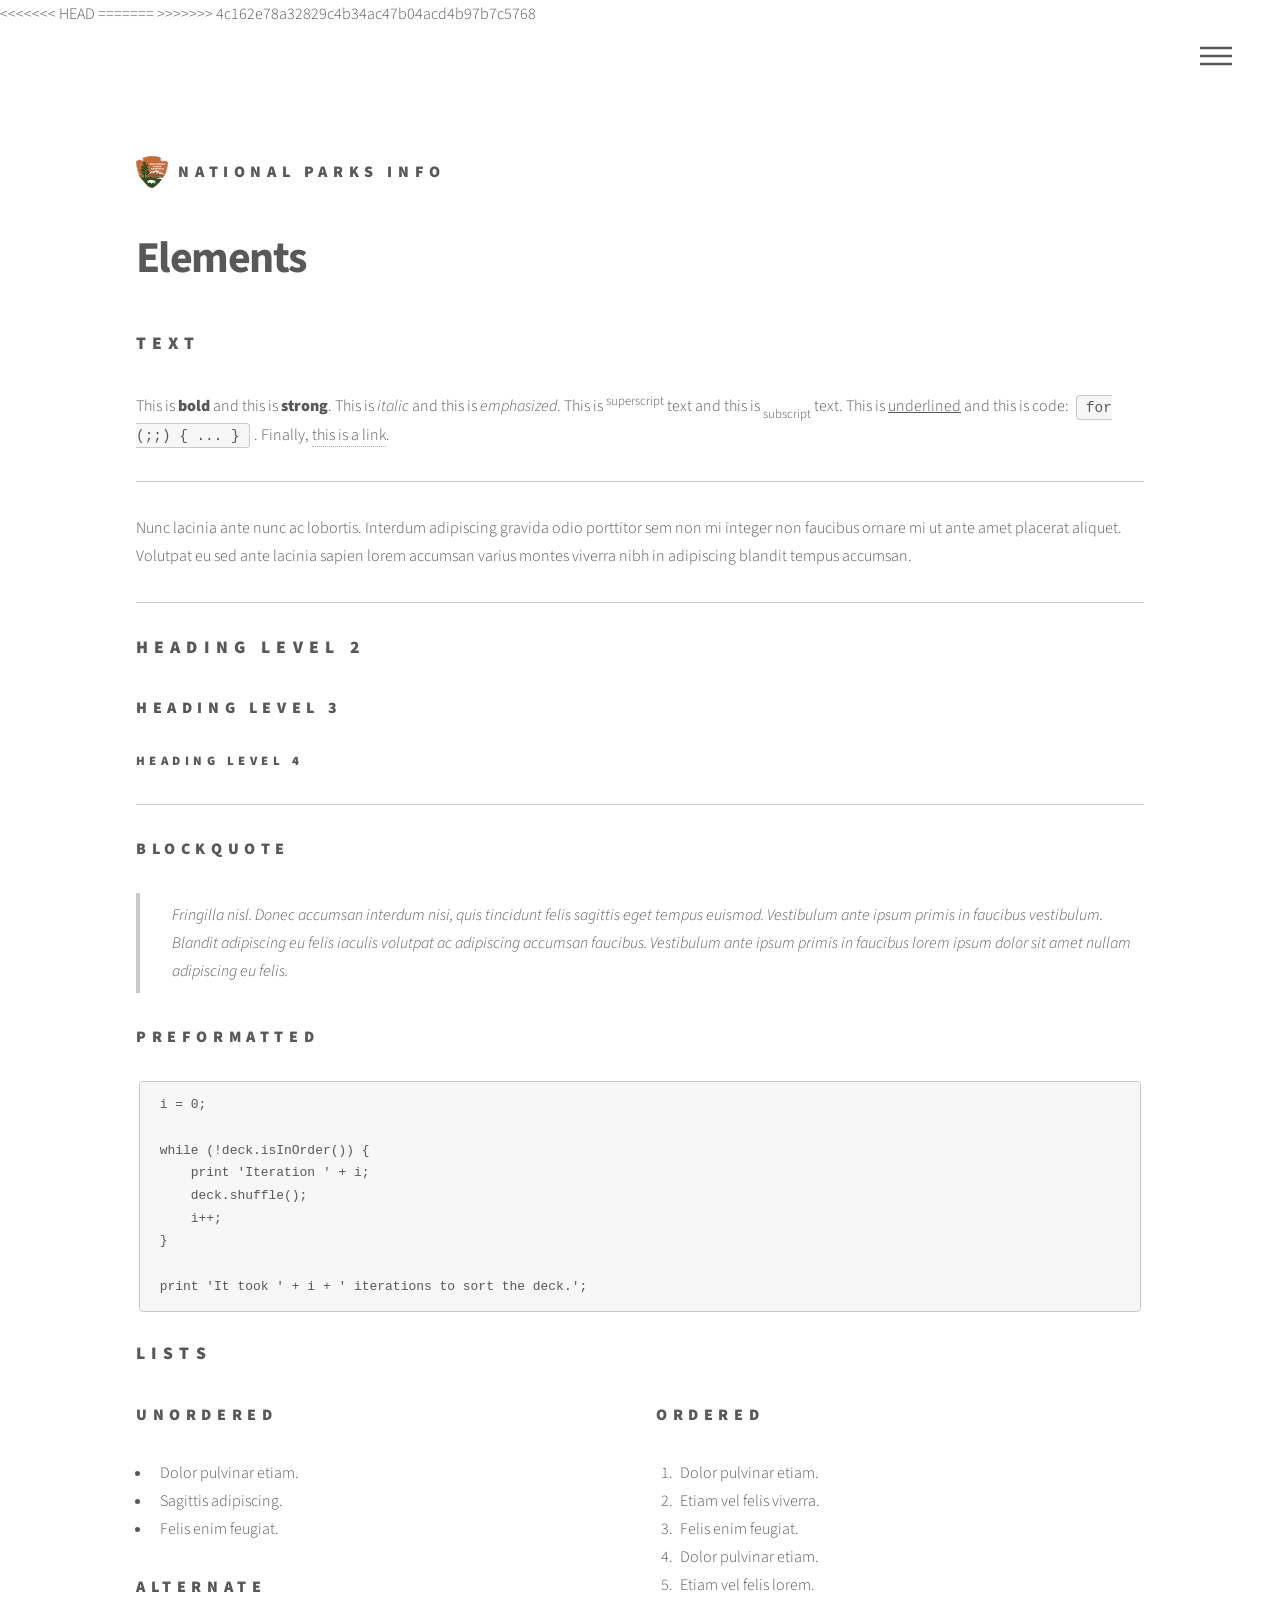
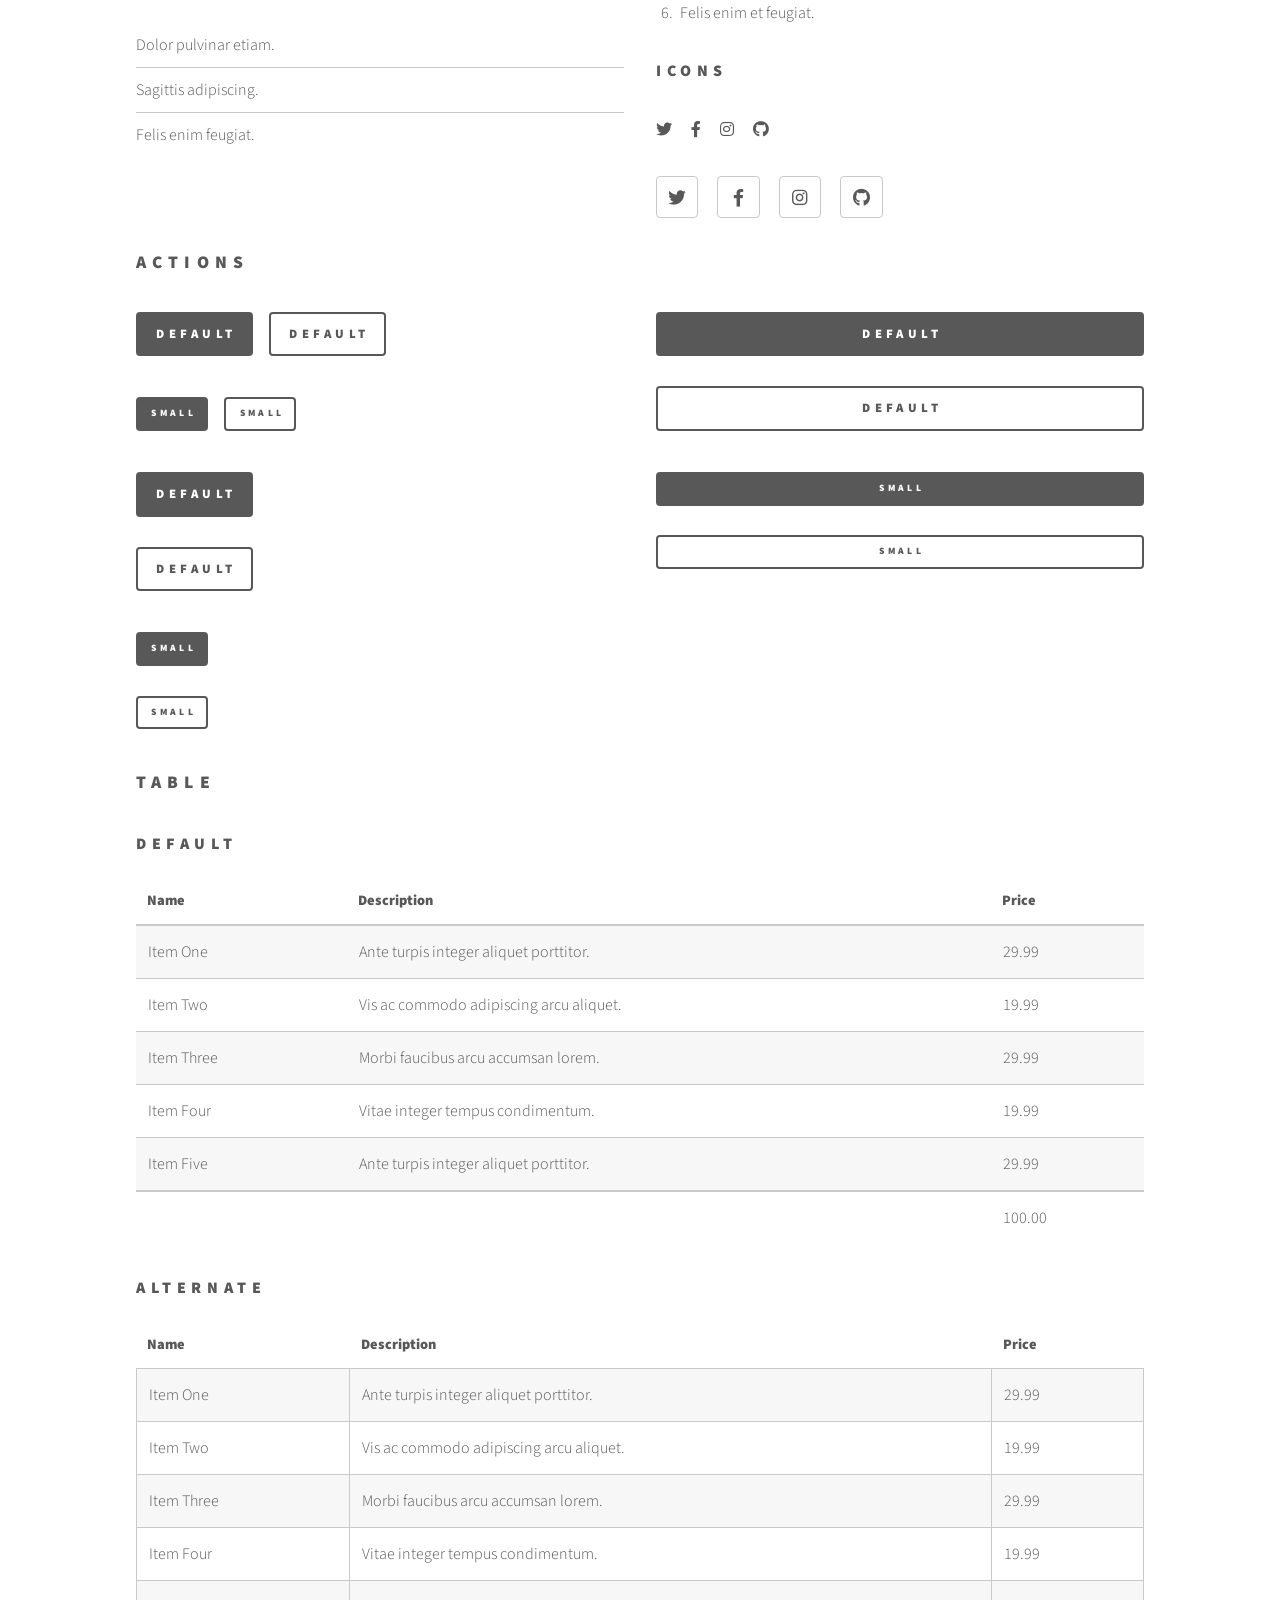
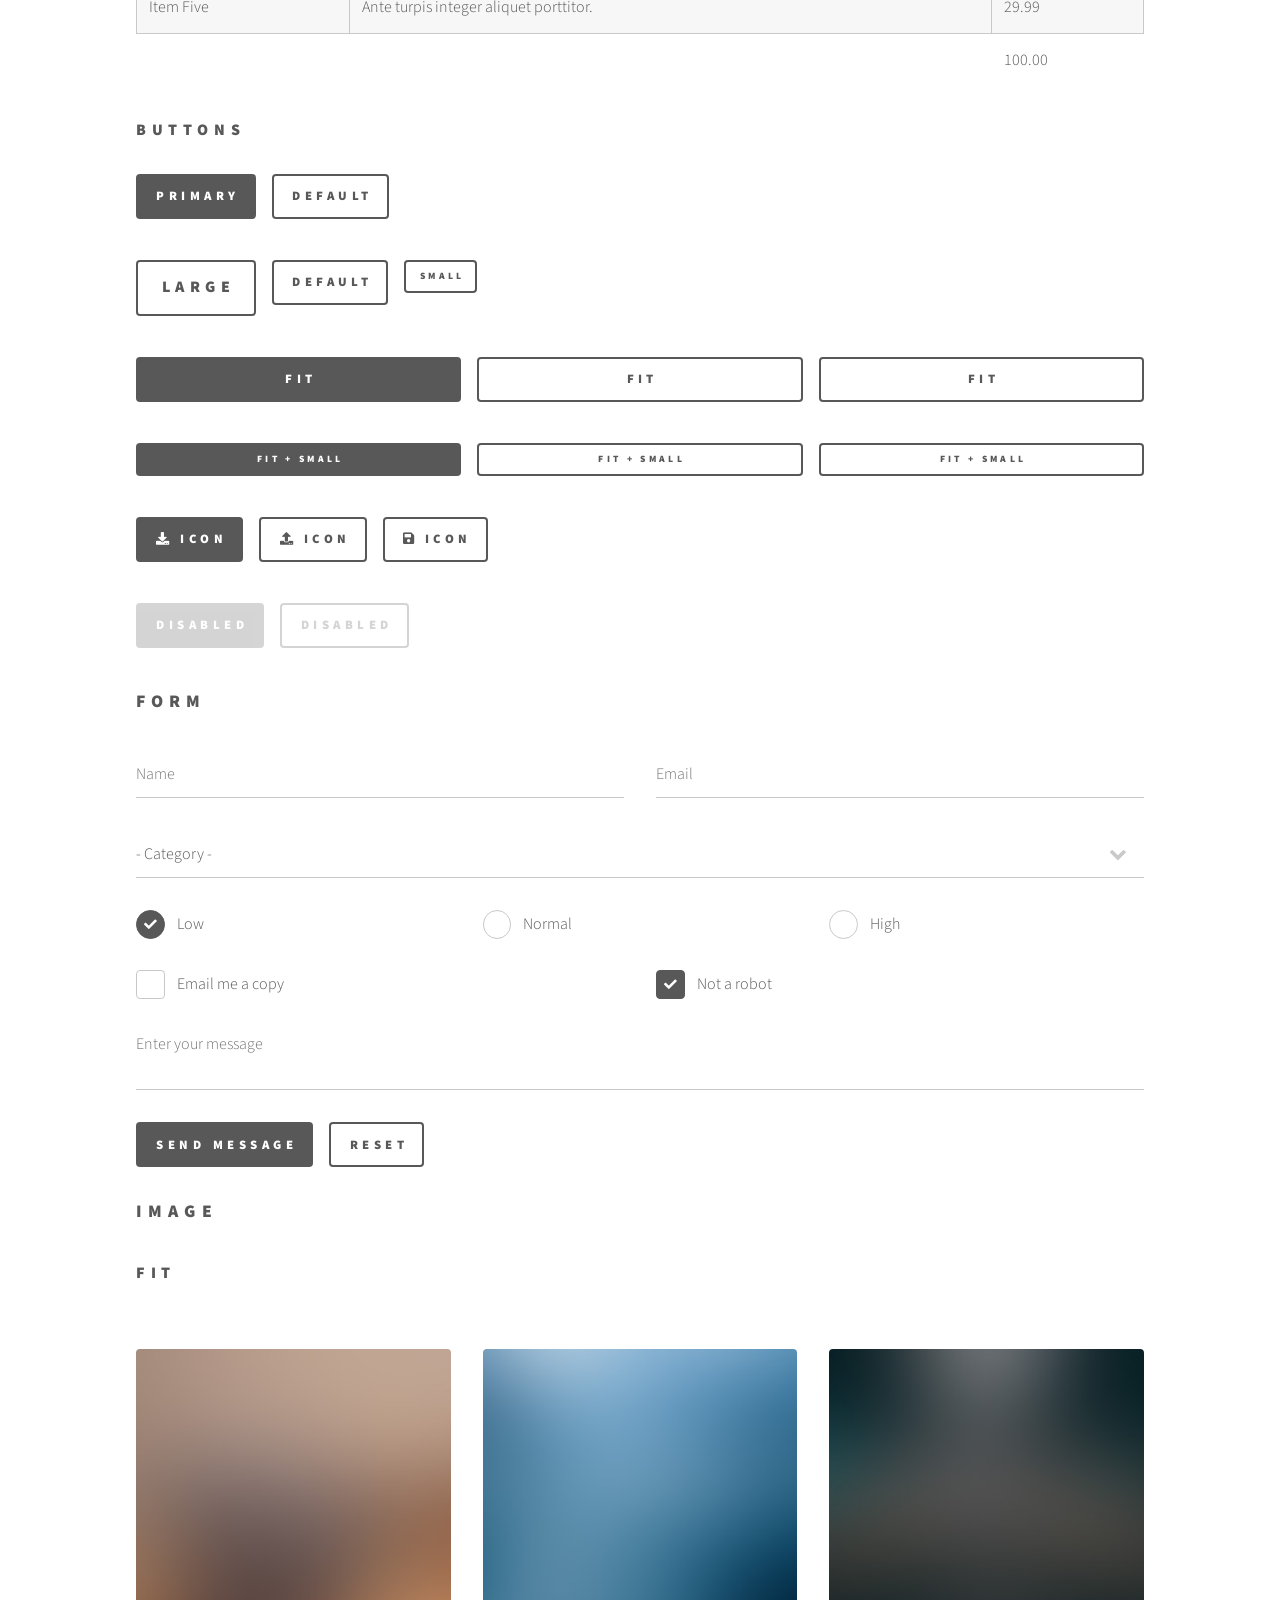
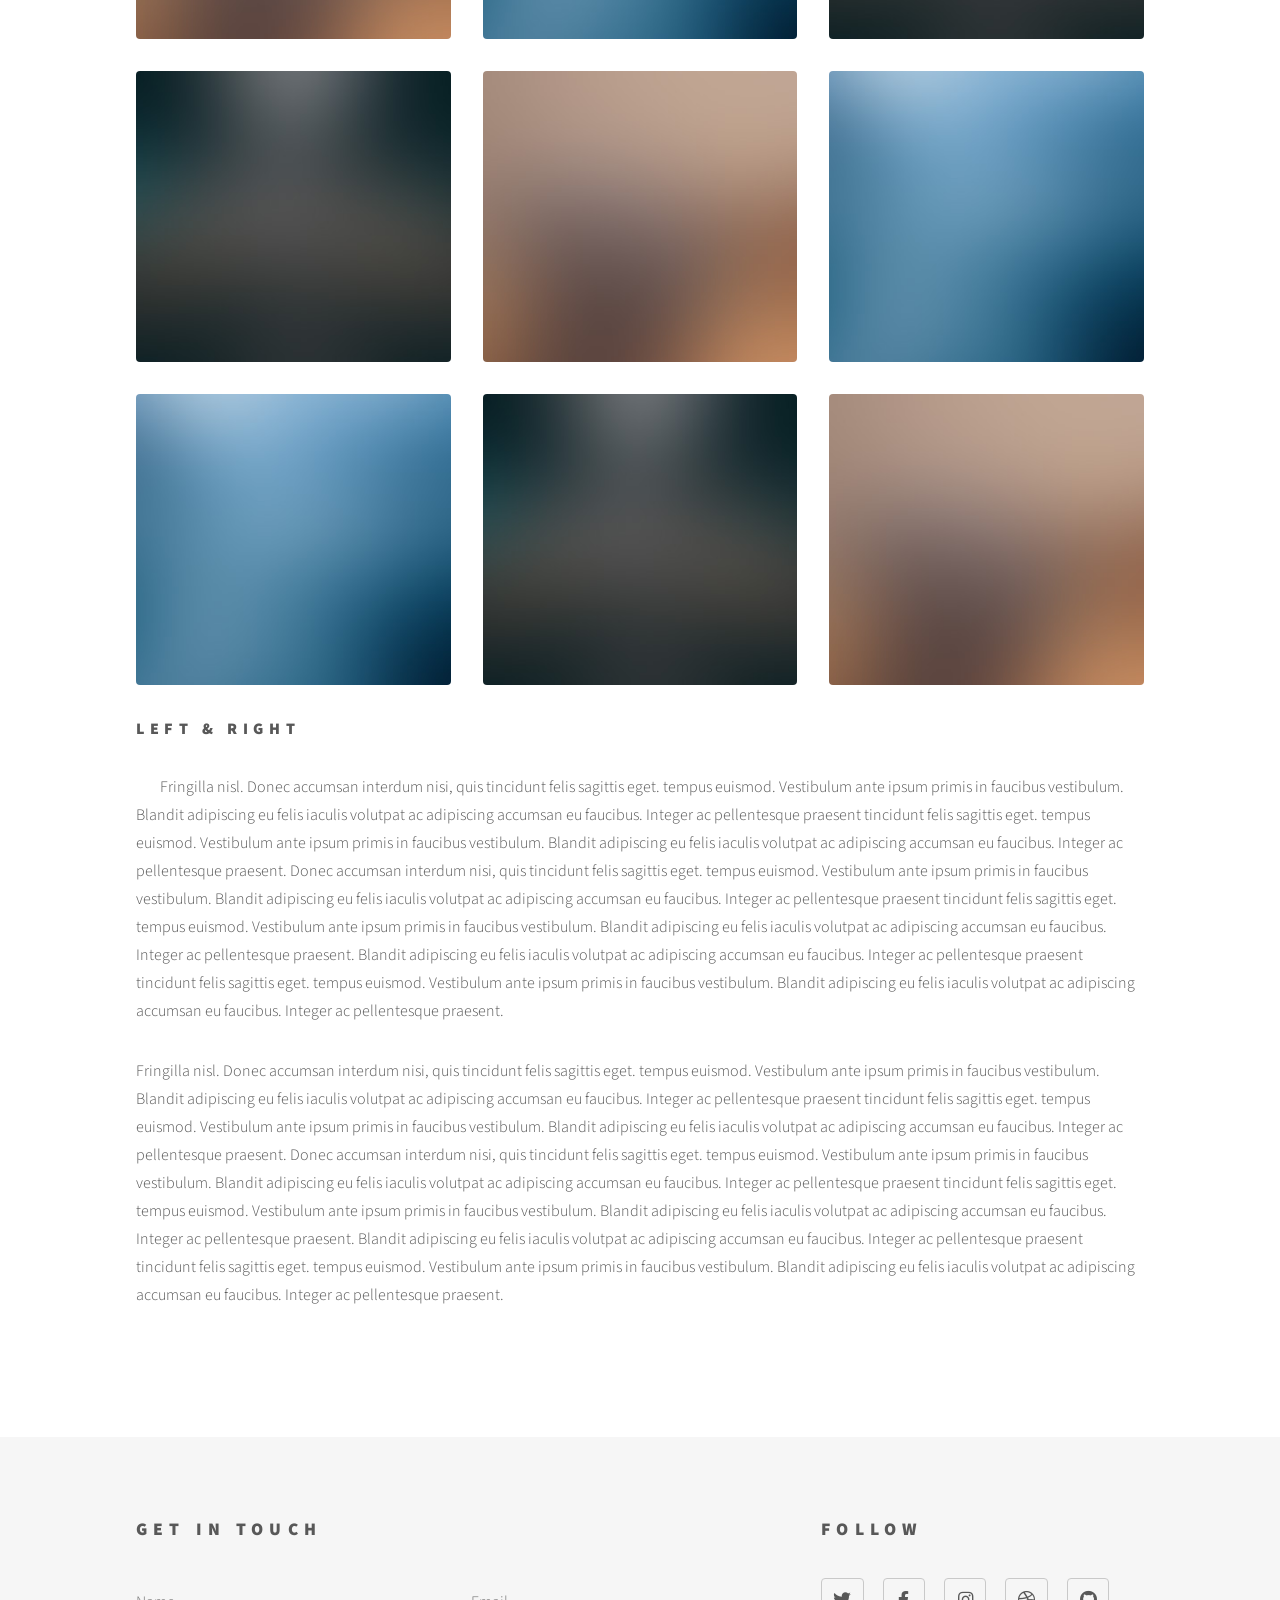
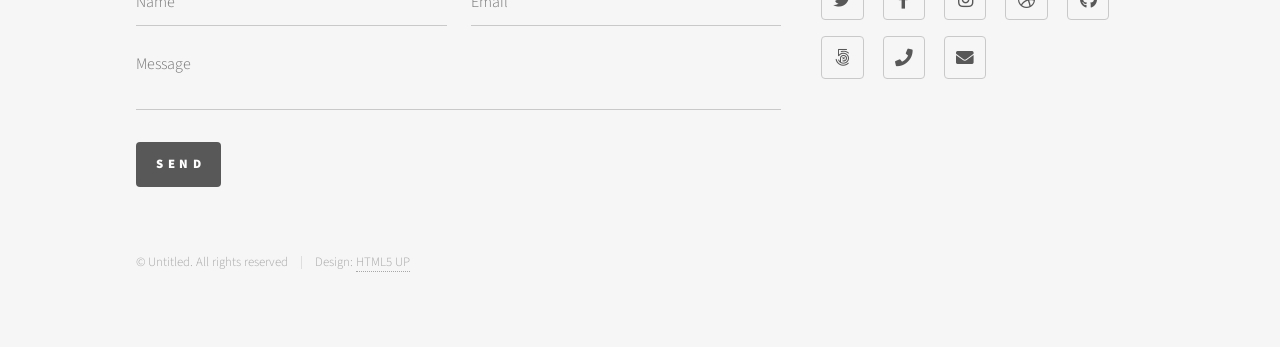
==== commit 94464ce8: "merging" ====
--- a/elements.html
+++ b/elements.html
@@ -1,9 +1,12 @@
 <!DOCTYPE HTML>
+<<<<<<< HEAD
 <!--
 	Phantom by HTML5 UP
 	html5up.net | @ajlkn
 	Free for personal and commercial use under the CCA 3.0 license (html5up.net/license)
 -->
+=======
+>>>>>>> 4c162e78a32829c4b34ac47b04acd4b97b7c5768
 <html>
 	<head>
 		<title>Elements - Phantom by HTML5 UP</title>
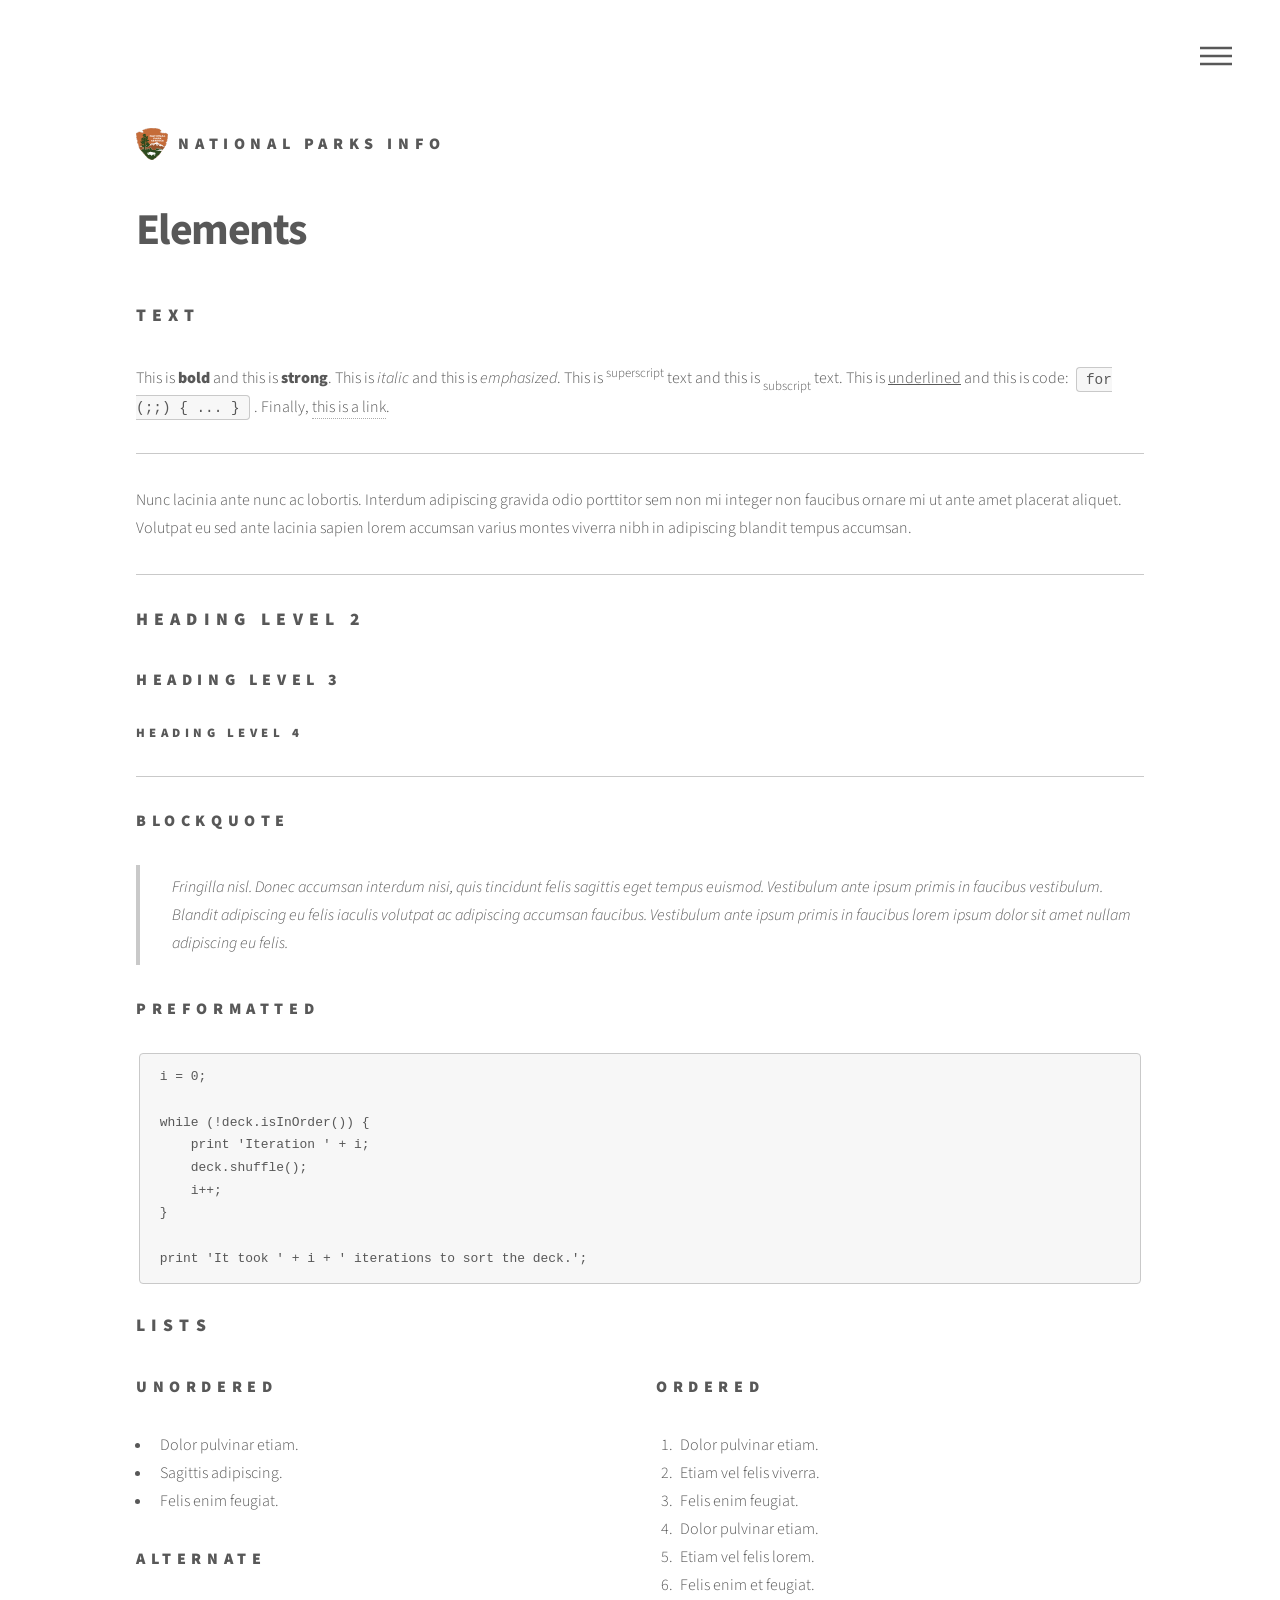
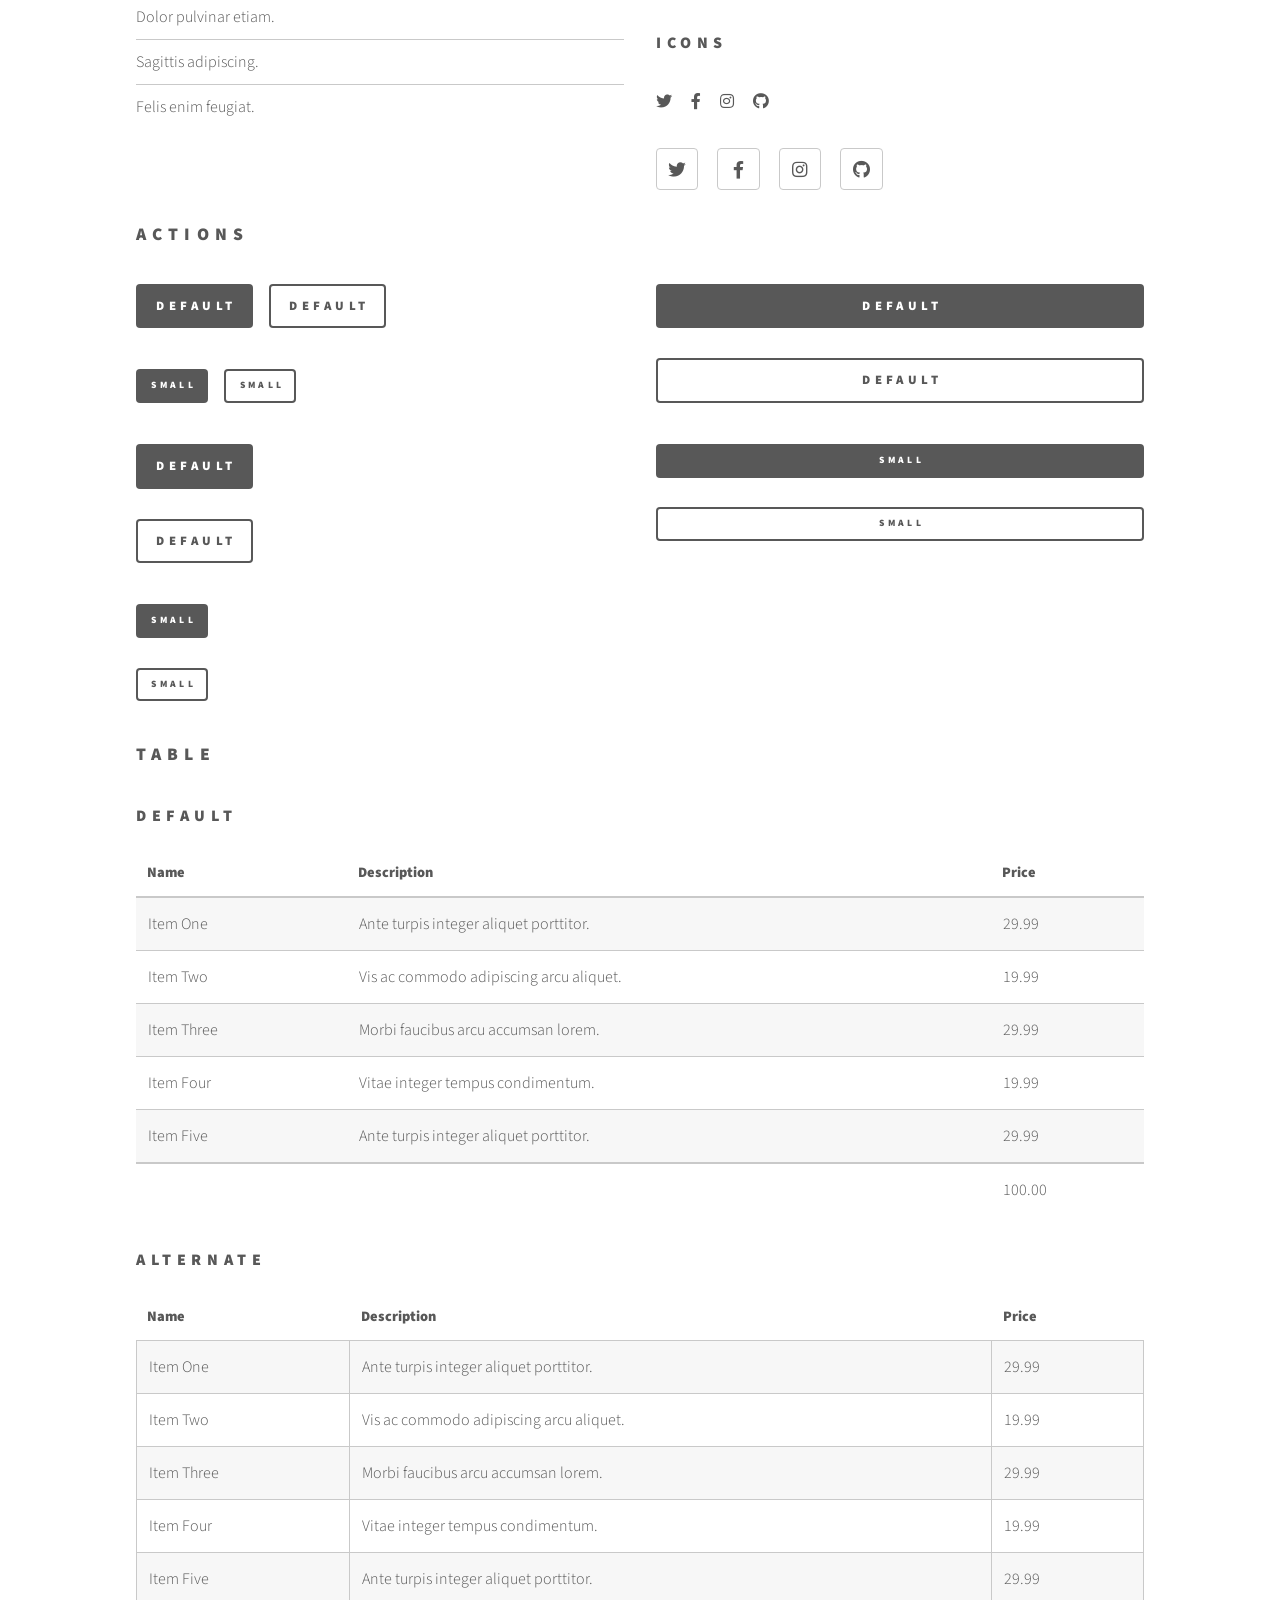
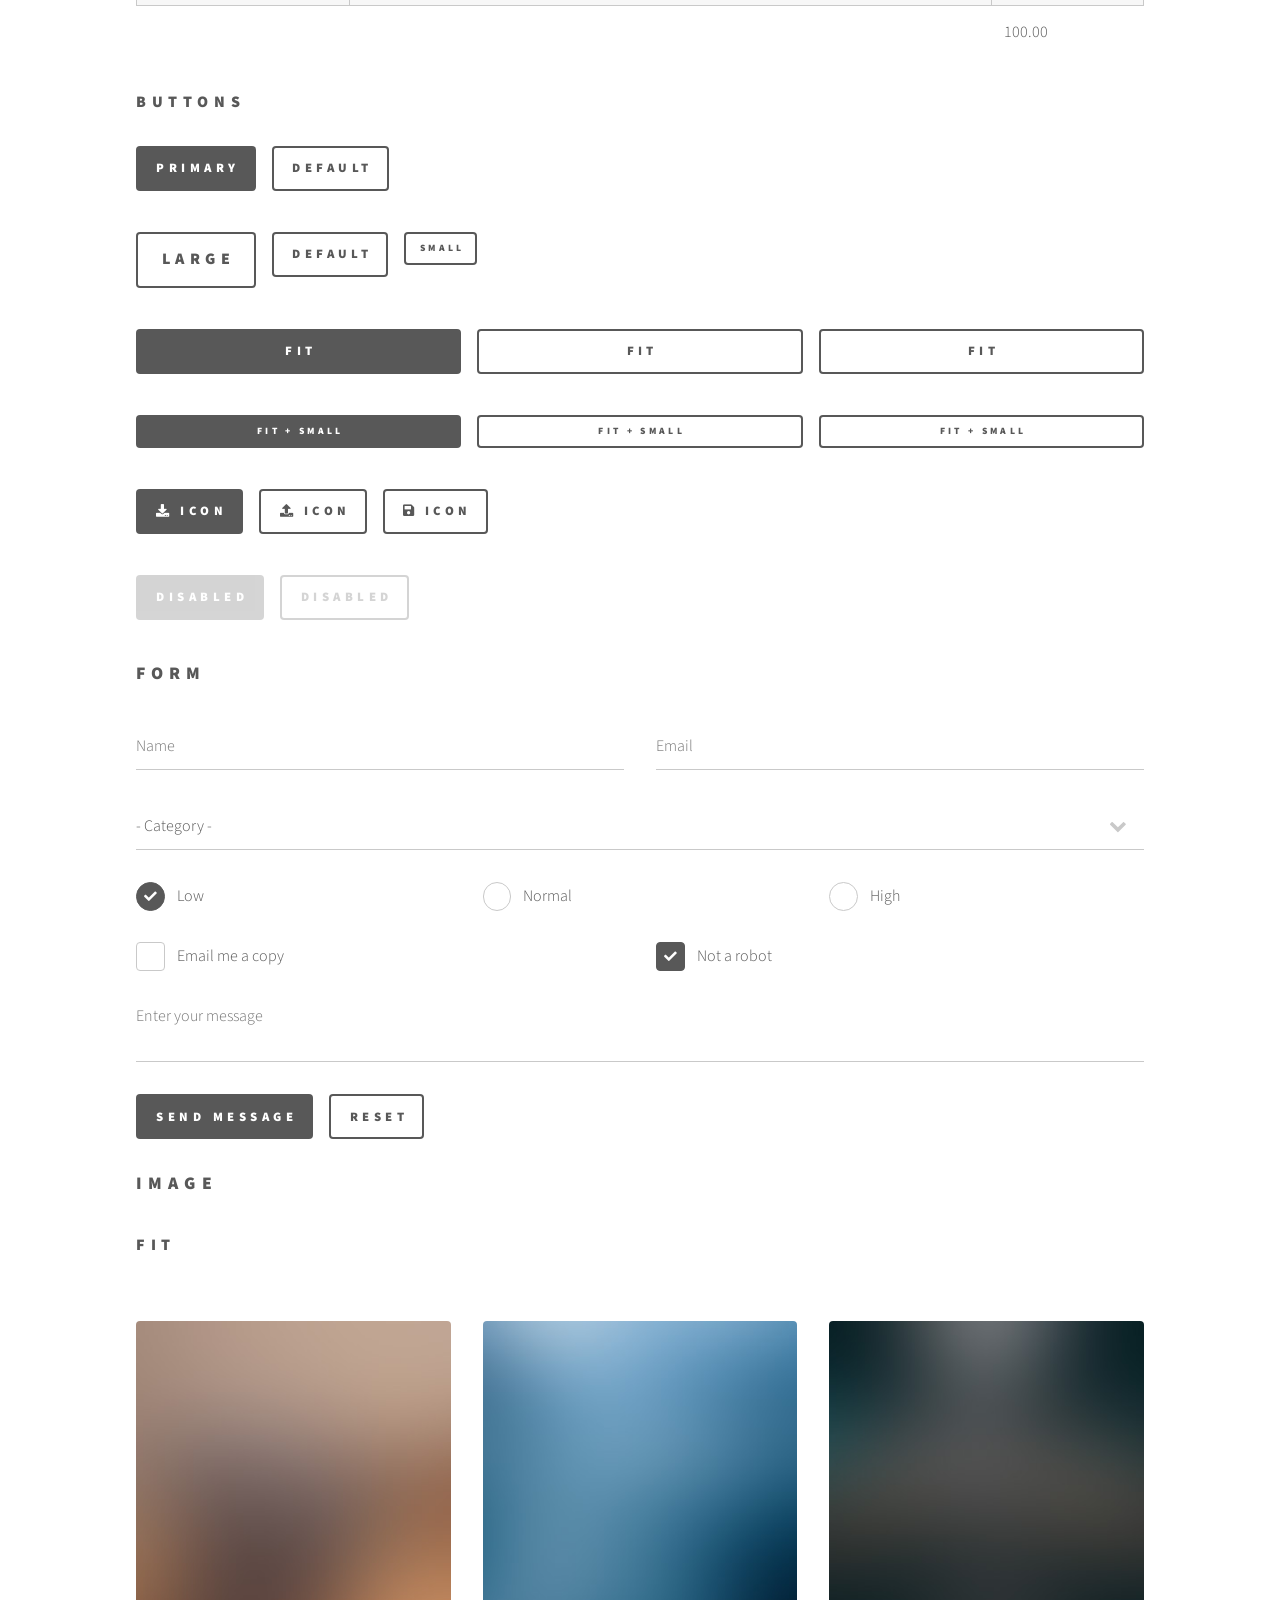
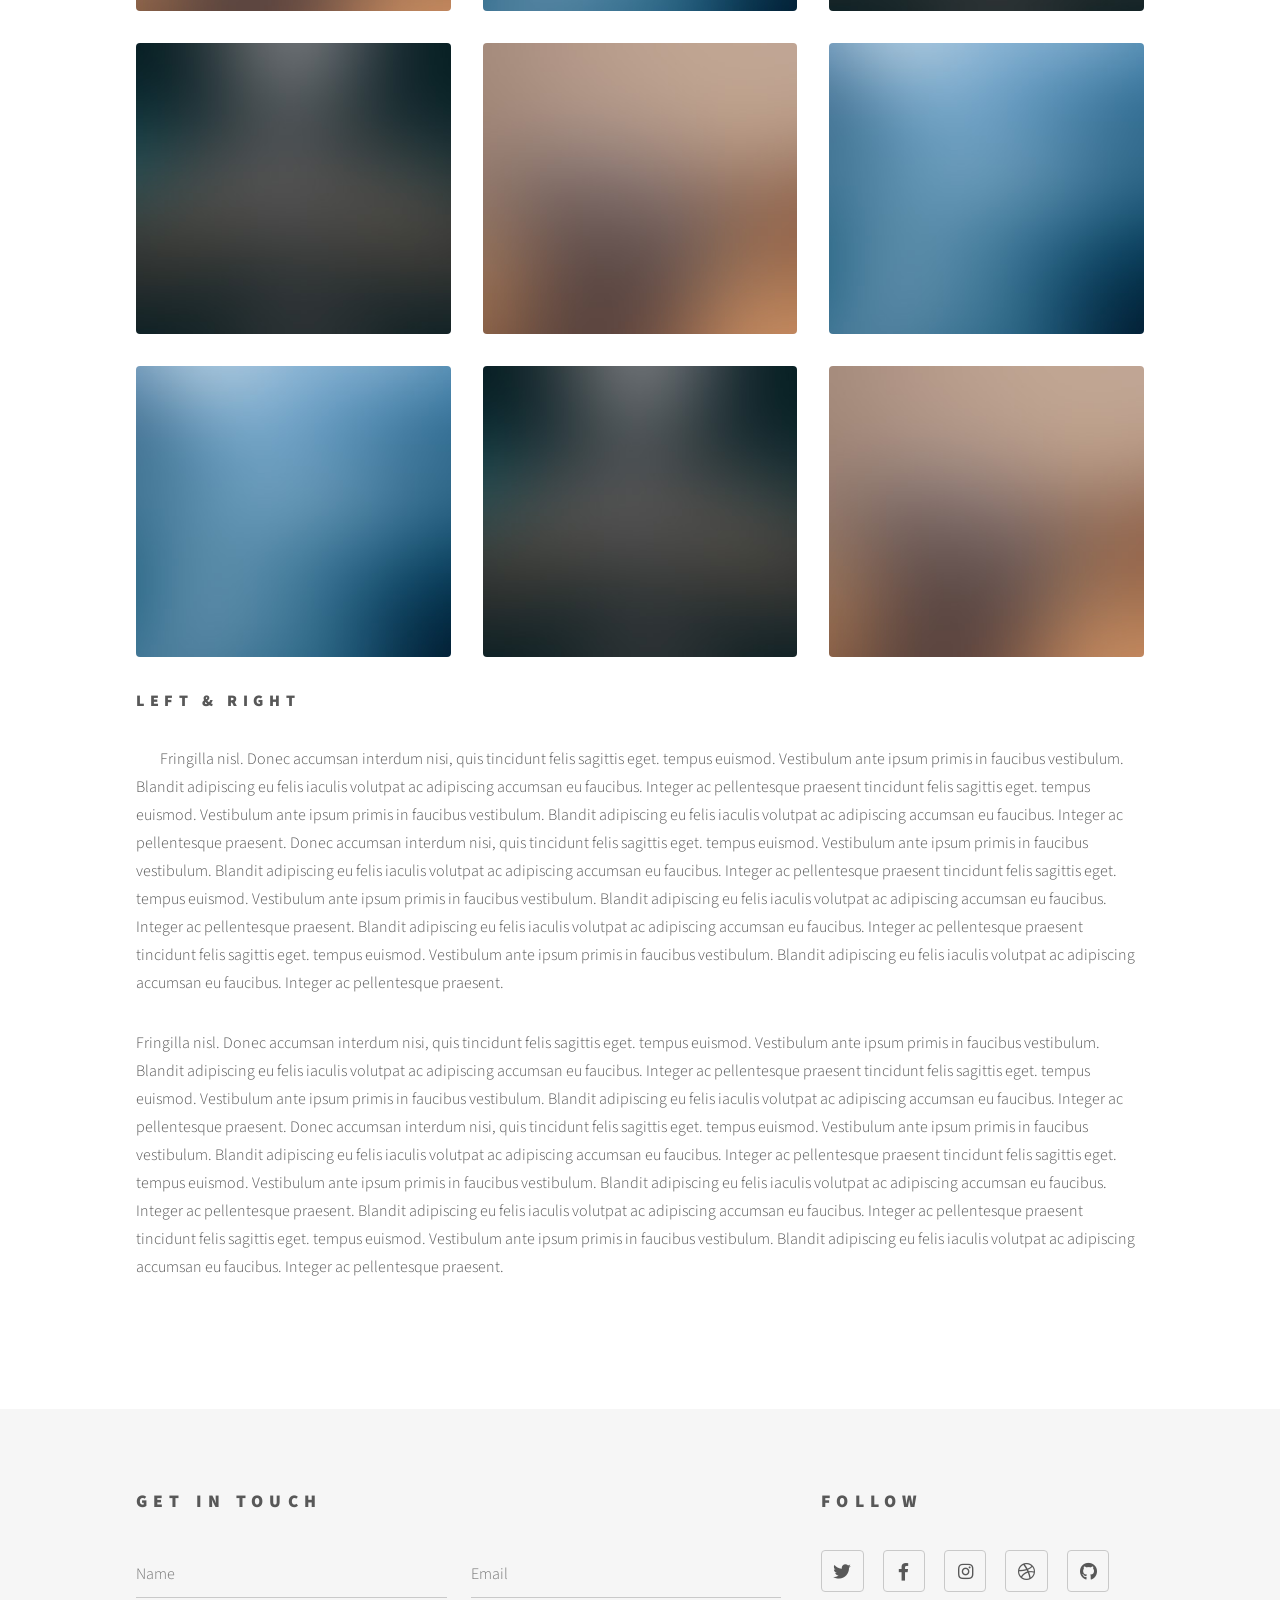
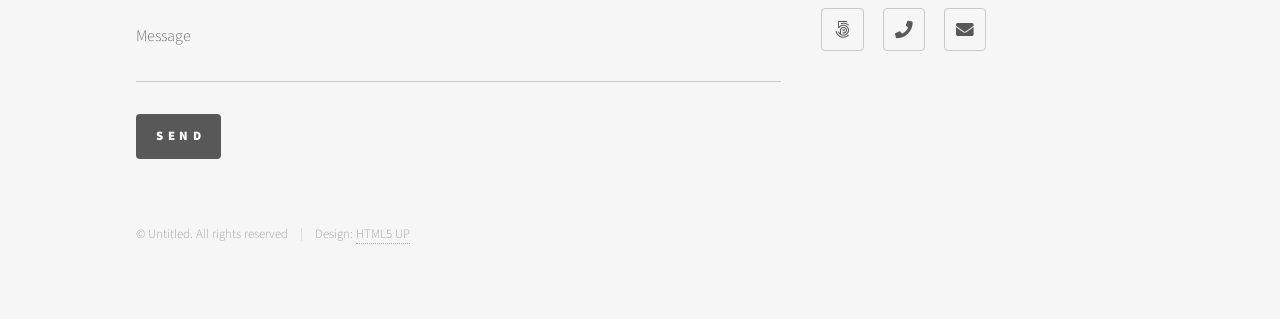
==== commit b03359b7: "had unresolved merge conflicts" ====
--- a/elements.html
+++ b/elements.html
@@ -1,12 +1,9 @@
 <!DOCTYPE HTML>
-<<<<<<< HEAD
 <!--
 	Phantom by HTML5 UP
 	html5up.net | @ajlkn
 	Free for personal and commercial use under the CCA 3.0 license (html5up.net/license)
 -->
-=======
->>>>>>> 4c162e78a32829c4b34ac47b04acd4b97b7c5768
 <html>
 	<head>
 		<title>Elements - Phantom by HTML5 UP</title>
